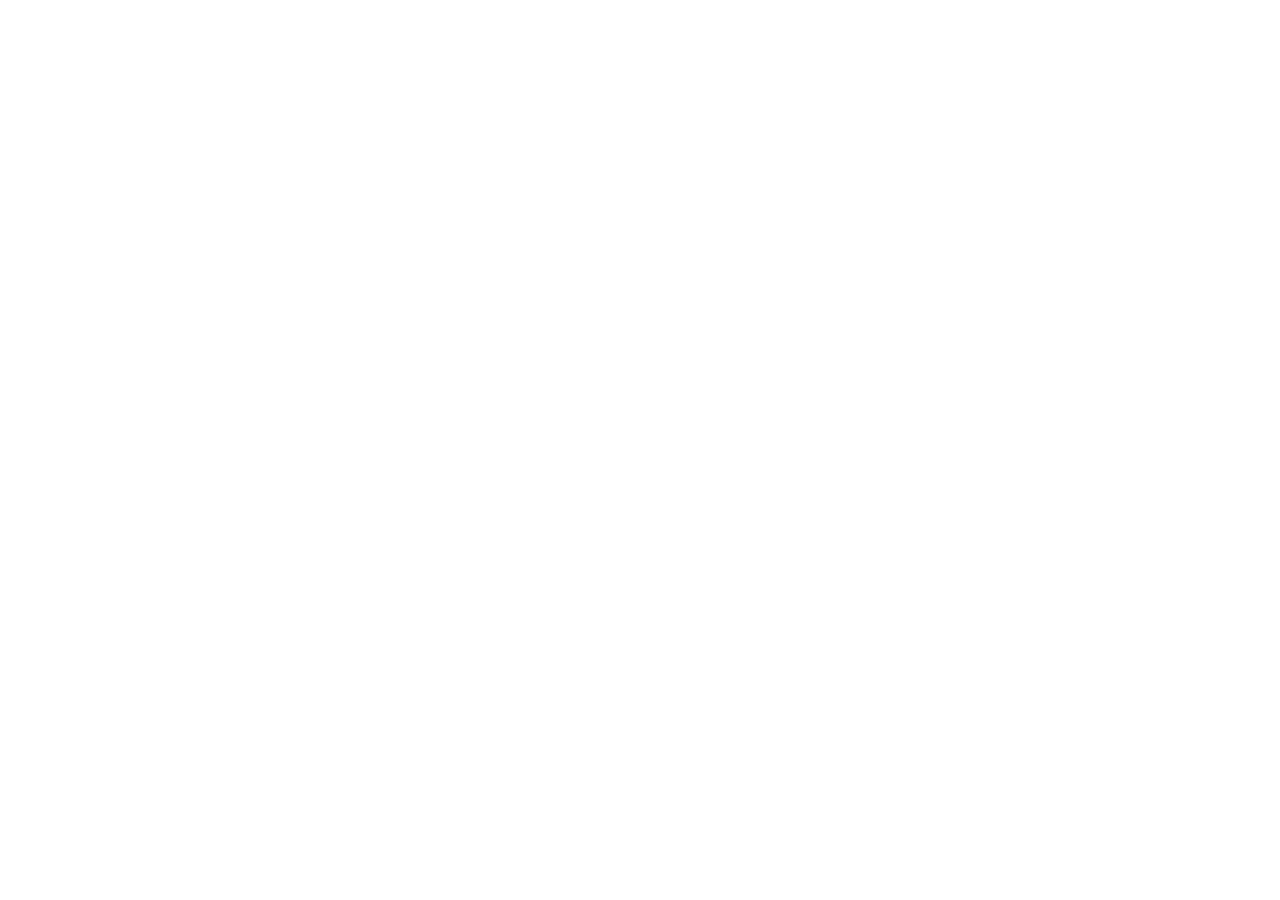
==== index.html @ 89c9cb2d "Maquetación HTML Proyecto" ====
<!DOCTYPE html>
<html lang="en">
<head>
    <meta charset="UTF-8">
    <meta name="viewport" content="width=device-width, initial-scale=1.0">
    <title>Página Inicio</title>
</head>
<body>
    
</body>
</html>
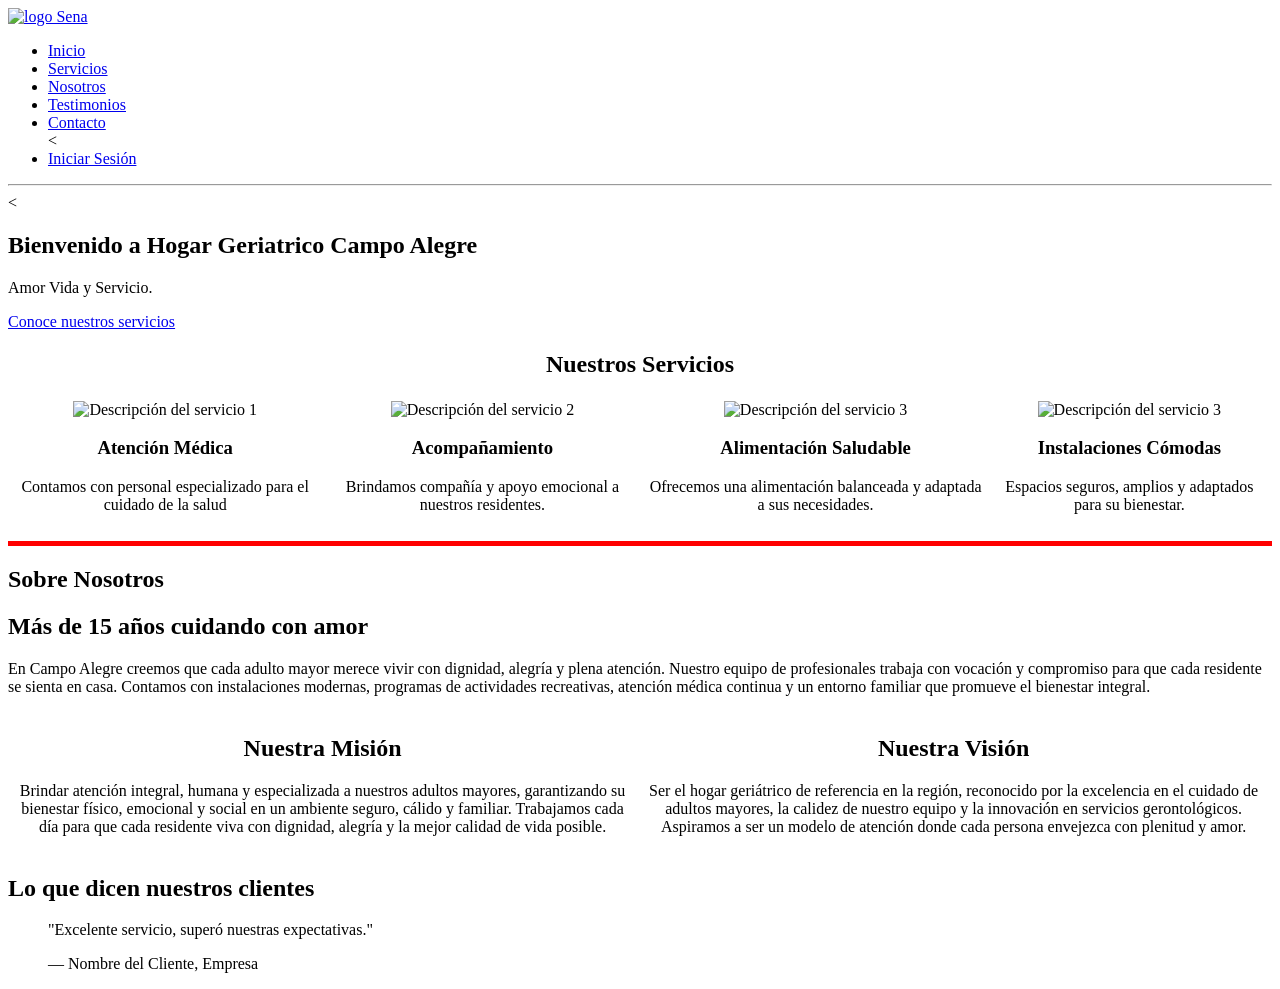
==== commit 18027552: "Modificacion de index.html" ====
--- a/index.html
+++ b/index.html
@@ -1,11 +1,138 @@
 <!DOCTYPE html>
-<html lang="en">
+<html lang="es">
+
 <head>
     <meta charset="UTF-8">
     <meta name="viewport" content="width=device-width, initial-scale=1.0">
-    <title>Página Inicio</title>
+    <meta name="description" content="Este es un ejemplo de una pagina wedbasica">
+    <title>Gerisoft</title>
 </head>
+
 <body>
-    
+    <header>
+        <nav>
+            <div>
+                <a href="#">
+                    <img src="assets\images/sena.svg" alt="logo Sena" width="50" </a>
+            </div>
+            </a>
+            <nav aria-label="Menú principal">
+                <ul>
+                    <li><a href="#inicio">Inicio</a></li>
+
+                    <li><a href="#servicios">Servicios</a></li>
+
+                    <li><a href="#nosotros">Nosotros</a></li>
+
+                    <li><a href="#testimonios">Testimonios</a></li>
+
+                    <li><a href="#contacto">Contacto</a></li>
+
+                    < <li><a href="login.html">Iniciar Sesión</a></li>
+
+                </ul>
+            </nav>
+
+    </header>
+
+    <hr>
+
+    <main>
+        <section id="inicio" aria-label="Presentación principal">
+            < <h1>Bienvenido a Hogar Geriatrico Campo Alegre</h1>
+                <p> Amor Vida y Servicio.</p>
+                <a href="#servicios">Conoce nuestros servicios</a>
+        </section>
+
+        <section id="servicios" aria-labelledby="titulo-servicios">
+            <center>
+                <h2 id="titulo-servicios">Nuestros Servicios</h2>
+            </center>
+
+            <table align="center">
+                <tr>
+
+                    <td align="center">
+                        <article>
+
+                            <img src="servicio1.jpg" alt="Descripción del servicio 1">
+                            <h3>Atención Médica</h3>
+                            <p>Contamos con personal especializado para el cuidado de la salud</p>
+                        </article>
+                    </td>
+
+                    <td align="center">
+                        <article>
+
+                            <img src="servicio2.jpg" alt="Descripción del servicio 2">
+                            <h3>Acompañamiento</h3>
+                            <p>Brindamos compañía y apoyo emocional a nuestros residentes.</p>
+
+                        </article>
+                    </td>
+
+                    <td align="center">
+
+                        <article>
+
+                            <img src="servicio3.jpg" alt="Descripción del servicio 3">
+                            <h3>Alimentación Saludable</h3>
+                            <p>Ofrecemos una alimentación balanceada y adaptada a sus necesidades.</p>
+                        </article>
+                    </td>
+                    <td align="center">
+
+                        <article>
+
+                            <img src="servicio3.jpg" alt="Descripción del servicio 3">
+                            <h3>Instalaciones Cómodas</h3>
+                            <p>Espacios seguros, amplios y adaptados para su bienestar.</p>
+                        </article>
+                    </td>
+                </tr>
+            </table>
+
+        </section>
+            <hr color="red" size="5">
+        <section id="nosotros" aria-labelledby="titulo-nosotros">
+            <h2 id="titulo-nosotros">Sobre Nosotros</h2>
+            <h2 id="titulo-Más de 15 años cuidando con amor"> Más de 15 años cuidando con amor</h2>
+            <p>En Campo Alegre creemos que cada adulto mayor merece vivir con dignidad, alegría y plena atención. Nuestro equipo de profesionales trabaja con vocación y compromiso para que cada residente se sienta en casa.
+
+Contamos con instalaciones modernas, programas de actividades recreativas, atención médica continua y un entorno familiar que promueve el bienestar integral.</p>
+            <table align="center">
+                 <tr>
+                    <td align="center">
+
+
+                <h2 id="titulo-Nuestra Misión">Nuestra Misión</h2>
+                <p>Brindar atención integral, humana y especializada a nuestros adultos mayores, garantizando su bienestar físico, emocional y social en un ambiente seguro, cálido y familiar. Trabajamos cada día para que cada residente viva con dignidad, alegría y la mejor calidad de vida posible.</p>
+                     </td>
+                   
+                     <td align="center">
+                <h2 id="titulo-Nuestra Visión">Nuestra Visión</h2>
+                <p>Ser el hogar geriátrico de referencia en la región, reconocido por la excelencia en el cuidado de adultos mayores, la calidez de nuestro equipo y la innovación en servicios gerontológicos. Aspiramos a ser un modelo de atención donde cada persona envejezca con plenitud y amor.</p>
+                   </td>
+                   
+                    </td>
+                </tr>
+            </table>
+        </section>
+        <section id="testimonios" aria-labelledby="titulo-testimonios">
+            <h2 id="titulo-testimonios">Lo que dicen nuestros clientes</h2>
+            <!-- blockquote: cita textual de un tercero (el cliente) -->
+            <blockquote cite="https://ejemplo.com">
+                <p>"Excelente servicio, superó nuestras expectativas."</p>
+                <footer>— Nombre del Cliente, Empresa</footer>
+            </blockquote>
+        </section>
+
+
+
+
+
+    </main>
+
 </body>
+
 </html>
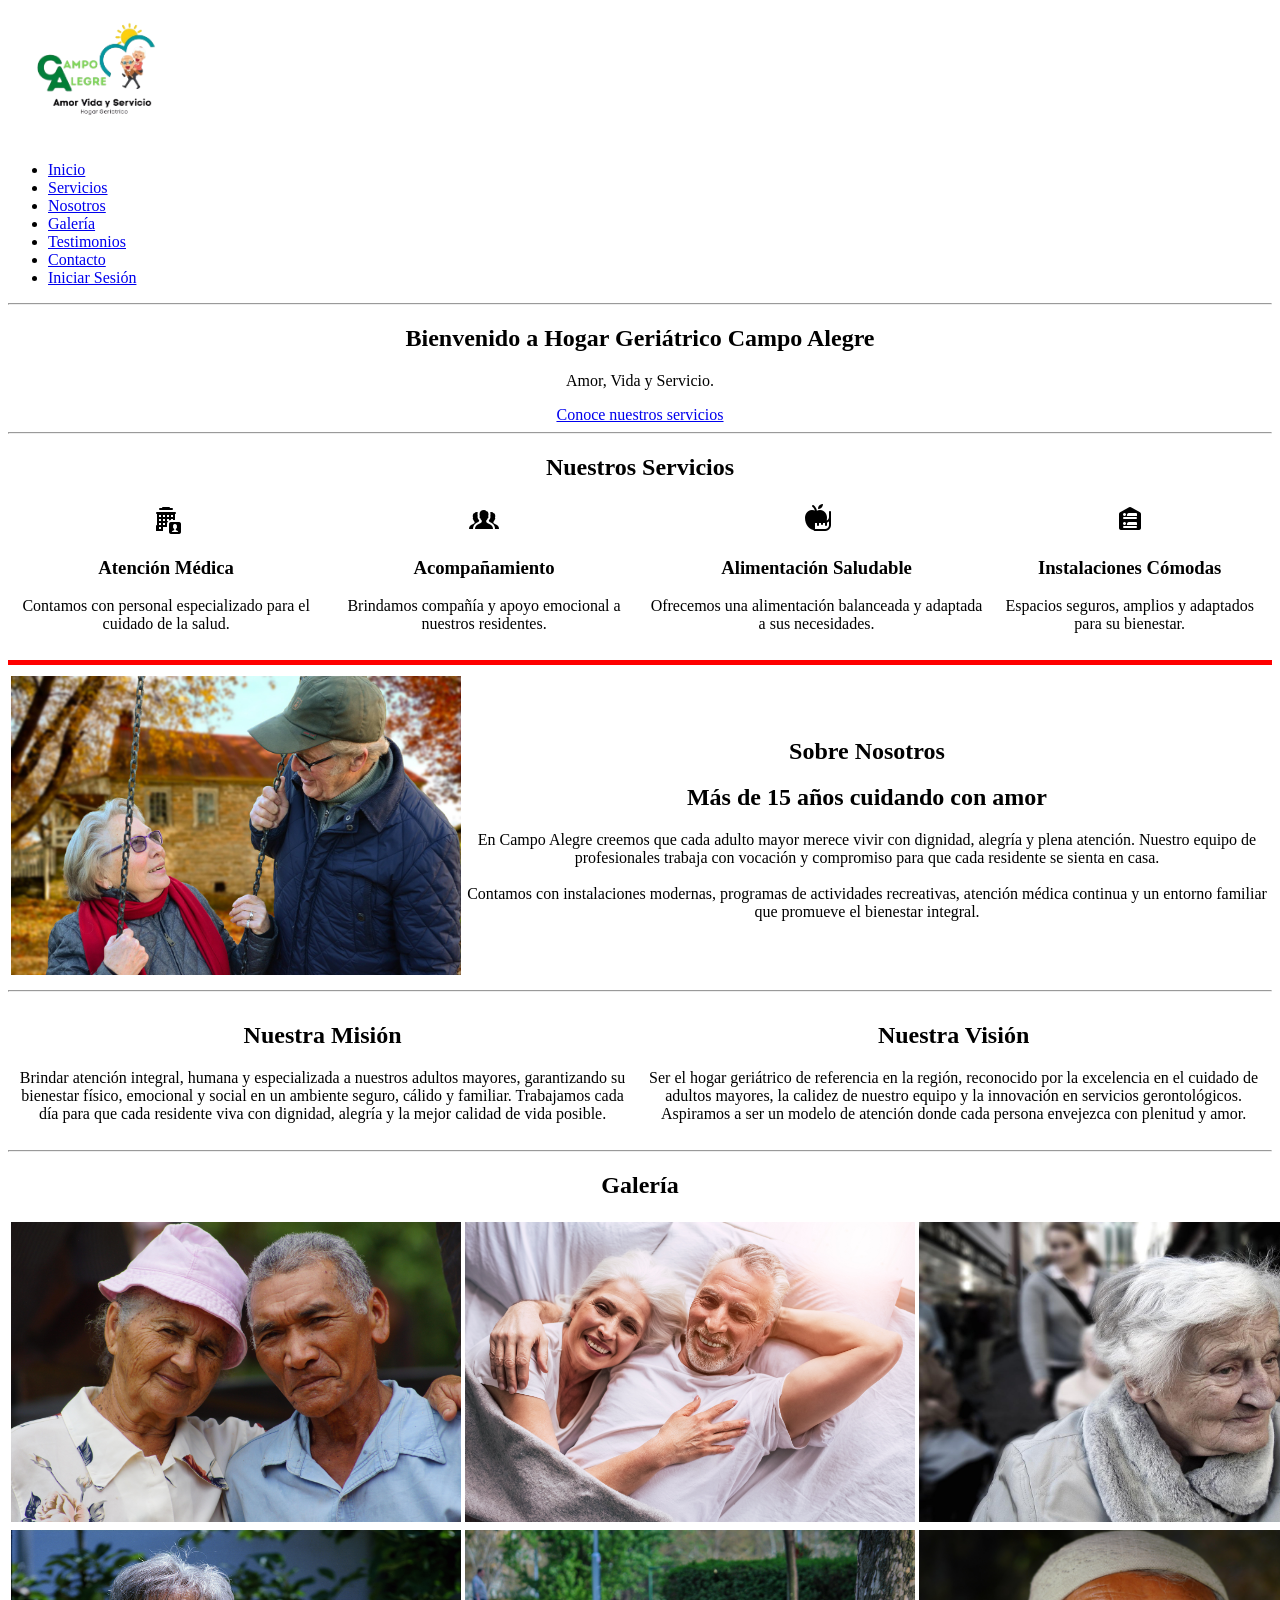
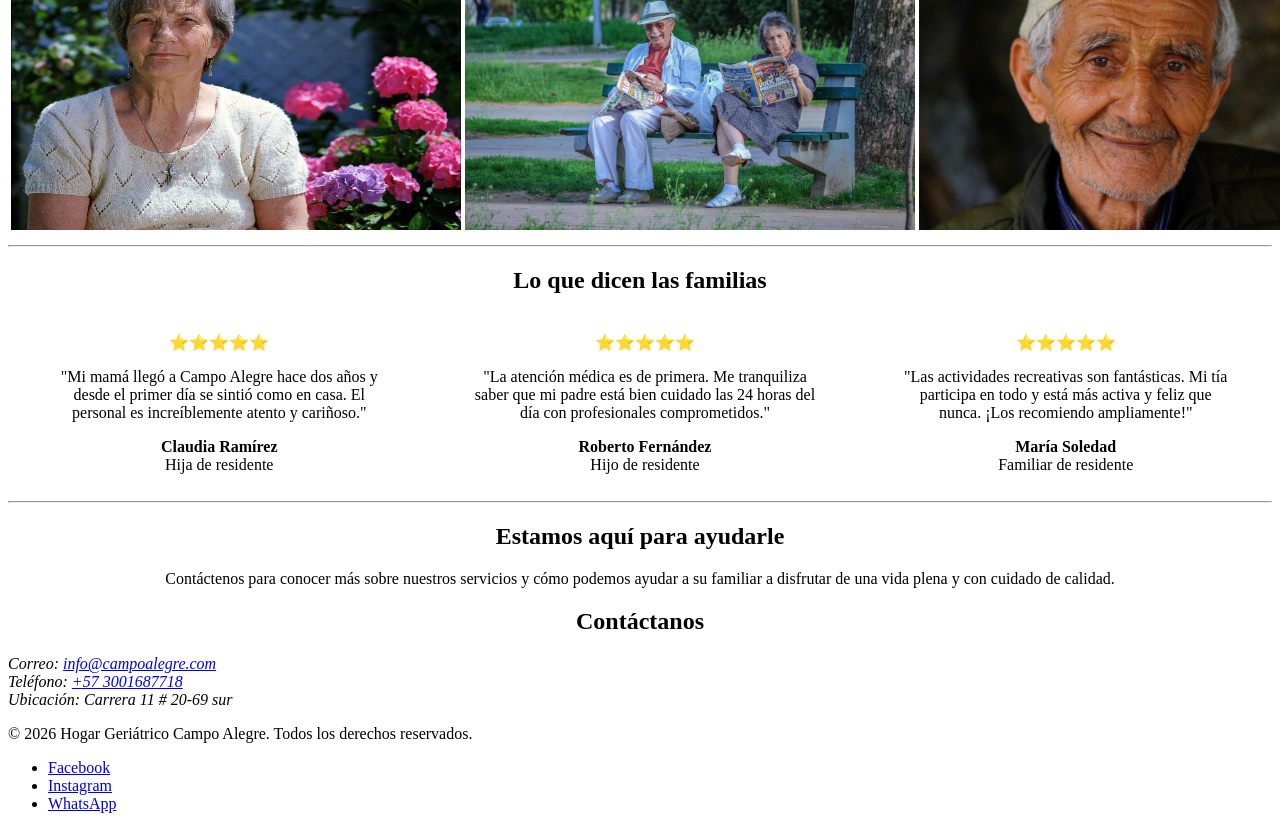
==== commit 15ecf6b1: "Actualizacion pagina index y recursos" ====
--- a/index.html
+++ b/index.html
@@ -1,138 +1,581 @@
 <!DOCTYPE html>
+
 <html lang="es">
 
 <head>
+
     <meta charset="UTF-8">
+
     <meta name="viewport" content="width=device-width, initial-scale=1.0">
-    <meta name="description" content="Este es un ejemplo de una pagina wedbasica">
+
+    <meta name="description" content="Este es un ejemplo de una pagina web basica">
+
     <title>Gerisoft</title>
+
 </head>
 
 <body>
+
+    <!-- ============ ENCABEZADO Y NAVEGACIÓN ============ -->
+
     <header>
-        <nav>
-            <div>
-                <a href="#">
-                    <img src="assets\images/sena.svg" alt="logo Sena" width="50" </a>
-            </div>
+
+        <div>
+
+            <a href="#">
+
+                <img src="assets/images/logo Hogar geriatrico.png"
+                     alt="Logo Hogar Geriátrico"
+                     width="180">
+
             </a>
-            <nav aria-label="Menú principal">
-                <ul>
-                    <li><a href="#inicio">Inicio</a></li>
-
-                    <li><a href="#servicios">Servicios</a></li>
-
-                    <li><a href="#nosotros">Nosotros</a></li>
-
-                    <li><a href="#testimonios">Testimonios</a></li>
-
-                    <li><a href="#contacto">Contacto</a></li>
-
-                    < <li><a href="login.html">Iniciar Sesión</a></li>
-
-                </ul>
-            </nav>
+
+        </div>
+
+        <nav aria-label="Menú principal">
+
+            <ul>
+
+                <li>
+                    <a href="#inicio">Inicio</a>
+                </li>
+
+                <li>
+                    <a href="#servicios">Servicios</a>
+                </li>
+
+                <li>
+                    <a href="#nosotros">Nosotros</a>
+                </li>
+
+                <li>
+                    <a href="#galeria">Galería</a>
+                </li>
+
+                <li>
+                    <a href="#testimonios">Testimonios</a>
+                </li>
+
+                <li>
+                    <a href="#contacto">Contacto</a>
+                </li>
+
+                <li>
+                    <a href="login.html">Iniciar Sesión</a>
+                </li>
+
+            </ul>
+
+        </nav>
 
     </header>
 
+
     <hr>
 
+
+    <!-- ============ CONTENIDO PRINCIPAL ============ -->
+
     <main>
+
+
+        <!-- ============ INICIO ============ -->
+
         <section id="inicio" aria-label="Presentación principal">
-            < <h1>Bienvenido a Hogar Geriatrico Campo Alegre</h1>
-                <p> Amor Vida y Servicio.</p>
-                <a href="#servicios">Conoce nuestros servicios</a>
+
+            <center>
+
+                <h1>Bienvenido a Hogar Geriátrico Campo Alegre</h1>
+
+                <p>Amor, Vida y Servicio.</p>
+
+                <a href="#servicios">
+                    Conoce nuestros servicios
+                </a>
+
+            </center>
+
         </section>
 
+
+        <hr>
+
+
+        <!-- ============ SERVICIOS ============ -->
+
         <section id="servicios" aria-labelledby="titulo-servicios">
+
             <center>
-                <h2 id="titulo-servicios">Nuestros Servicios</h2>
+
+                <h2 id="titulo-servicios">
+                    Nuestros Servicios
+                </h2>
+
             </center>
 
+
             <table align="center">
+
                 <tr>
 
                     <td align="center">
+
                         <article>
 
-                            <img src="servicio1.jpg" alt="Descripción del servicio 1">
+                            <img src="assets/images/icono atencion medica.png"
+                                 alt="Atención médica">
+
                             <h3>Atención Médica</h3>
-                            <p>Contamos con personal especializado para el cuidado de la salud</p>
+
+                            <p>
+                                Contamos con personal especializado
+                                para el cuidado de la salud.
+                            </p>
+
                         </article>
-                    </td>
-
-                    <td align="center">
+
+                    </td>
+
+
+                    <td align="center">
+
                         <article>
 
-                            <img src="servicio2.jpg" alt="Descripción del servicio 2">
+                            <img src="assets/images/icono_acompañamiento.png"
+                                 alt="Acompañamiento">
+
                             <h3>Acompañamiento</h3>
-                            <p>Brindamos compañía y apoyo emocional a nuestros residentes.</p>
+
+                            <p>
+                                Brindamos compañía y apoyo emocional
+                                a nuestros residentes.
+                            </p>
 
                         </article>
-                    </td>
+
+                    </td>
+
 
                     <td align="center">
 
                         <article>
 
-                            <img src="servicio3.jpg" alt="Descripción del servicio 3">
+                            <img src="assets/images/icono_alimentacion.png"
+                                 alt="Alimentación saludable">
+
                             <h3>Alimentación Saludable</h3>
-                            <p>Ofrecemos una alimentación balanceada y adaptada a sus necesidades.</p>
+
+                            <p>
+                                Ofrecemos una alimentación balanceada
+                                y adaptada a sus necesidades.
+                            </p>
+
                         </article>
-                    </td>
+
+                    </td>
+
+
                     <td align="center">
 
                         <article>
 
-                            <img src="servicio3.jpg" alt="Descripción del servicio 3">
+                            <img src="assets/images/icono instalaciones.png"
+                                 alt="Instalaciones cómodas">
+
                             <h3>Instalaciones Cómodas</h3>
-                            <p>Espacios seguros, amplios y adaptados para su bienestar.</p>
+
+                            <p>
+                                Espacios seguros, amplios y adaptados
+                                para su bienestar.
+                            </p>
+
                         </article>
-                    </td>
+
+                    </td>
+
                 </tr>
+
             </table>
 
         </section>
-            <hr color="red" size="5">
+
+
+        <hr color="red" size="5">
+
+
+        <!-- ============ SOBRE NOSOTROS ============ -->
+
         <section id="nosotros" aria-labelledby="titulo-nosotros">
-            <h2 id="titulo-nosotros">Sobre Nosotros</h2>
-            <h2 id="titulo-Más de 15 años cuidando con amor"> Más de 15 años cuidando con amor</h2>
-            <p>En Campo Alegre creemos que cada adulto mayor merece vivir con dignidad, alegría y plena atención. Nuestro equipo de profesionales trabaja con vocación y compromiso para que cada residente se sienta en casa.
-
-Contamos con instalaciones modernas, programas de actividades recreativas, atención médica continua y un entorno familiar que promueve el bienestar integral.</p>
+
             <table align="center">
-                 <tr>
-                    <td align="center">
-
-
-                <h2 id="titulo-Nuestra Misión">Nuestra Misión</h2>
-                <p>Brindar atención integral, humana y especializada a nuestros adultos mayores, garantizando su bienestar físico, emocional y social en un ambiente seguro, cálido y familiar. Trabajamos cada día para que cada residente viva con dignidad, alegría y la mejor calidad de vida posible.</p>
-                     </td>
-                   
-                     <td align="center">
-                <h2 id="titulo-Nuestra Visión">Nuestra Visión</h2>
-                <p>Ser el hogar geriátrico de referencia en la región, reconocido por la excelencia en el cuidado de adultos mayores, la calidez de nuestro equipo y la innovación en servicios gerontológicos. Aspiramos a ser un modelo de atención donde cada persona envejezca con plenitud y amor.</p>
-                   </td>
-                   
-                    </td>
+
+                <tr>
+
+                    <td align="center">
+
+                        <img src="assets/images/quienes somos.jpg"
+                             alt="Personas adultas mayores"
+                             width="450">
+
+                    </td>
+
+
+                    <td align="center">
+
+                        <h2 id="titulo-nosotros">
+                            Sobre Nosotros
+                        </h2>
+
+                        <h2 id="titulo-experiencia">
+                            Más de 15 años cuidando con amor
+                        </h2>
+
+                        <p>
+                            En Campo Alegre creemos que cada adulto mayor
+                            merece vivir con dignidad, alegría y plena atención.
+                            Nuestro equipo de profesionales trabaja con vocación
+                            y compromiso para que cada residente se sienta en casa.
+
+                            <br><br>
+
+                            Contamos con instalaciones modernas, programas de
+                            actividades recreativas, atención médica continua
+                            y un entorno familiar que promueve el bienestar integral.
+                        </p>
+
+                    </td>
+
                 </tr>
+
             </table>
+
+
+            <hr>
+
+
+            <!-- ============ MISIÓN Y VISIÓN ============ -->
+
+            <table align="center">
+
+                <tr>
+
+                    <td align="center">
+
+                        <h2 id="titulo-mision">
+                            Nuestra Misión
+                        </h2>
+
+                        <p>
+                            Brindar atención integral, humana y especializada
+                            a nuestros adultos mayores, garantizando su bienestar
+                            físico, emocional y social en un ambiente seguro,
+                            cálido y familiar.
+
+                            Trabajamos cada día para que cada residente viva
+                            con dignidad, alegría y la mejor calidad de vida posible.
+                        </p>
+
+                    </td>
+
+
+                    <td align="center">
+
+                        <h2 id="titulo-vision">
+                            Nuestra Visión
+                        </h2>
+
+                        <p>
+                            Ser el hogar geriátrico de referencia en la región,
+                            reconocido por la excelencia en el cuidado de adultos
+                            mayores, la calidez de nuestro equipo y la innovación
+                            en servicios gerontológicos.
+
+                            Aspiramos a ser un modelo de atención donde cada
+                            persona envejezca con plenitud y amor.
+                        </p>
+
+                    </td>
+
+                </tr>
+
+            </table>
+
         </section>
+
+
+        <hr>
+
+
+        <!-- ============ GALERÍA ============ -->
+
+        <section id="galeria" aria-labelledby="titulo-galeria">
+
+            <center>
+
+                <h2 id="titulo-galeria">
+                    Galería
+                </h2>
+
+            </center>
+
+
+            <table align="center">
+
+                <tr>
+
+                    <td>
+
+                        <img src="assets/images/galeria 1.jpg"
+                             alt="Adultos mayores"
+                             width="450"
+                             height="300">
+
+                    </td>
+
+
+                    <td>
+
+                        <img src="assets/images/galeria 2.jpg"
+                             alt="Adultos mayores"
+                             width="450"
+                             height="300">
+
+                    </td>
+
+
+                    <td>
+
+                        <img src="assets/images/galeria 3.jpg"
+                             alt="Adultos mayores"
+                             width="450"
+                             height="300">
+
+                    </td>
+
+                </tr>
+
+
+                <tr>
+
+                    <td>
+
+                        <img src="assets/images/galeria 4.jpg"
+                             alt="Adulto mayor"
+                             width="450"
+                             height="300">
+
+                    </td>
+
+
+                    <td>
+
+                        <img src="assets/images/galeria 5.jpg"
+                             alt="Adultos mayores"
+                             width="450"
+                             height="300">
+
+                    </td>
+
+
+                    <td>
+
+                        <img src="assets/images/galeria 6.jpg"
+                             alt="Adulto mayor"
+                             width="450"
+                             height="300">
+
+                    </td>
+
+                </tr>
+
+            </table>
+
+        </section>
+
+
+        <hr>
+
+
+        <!-- ============ TESTIMONIOS ============ -->
+
         <section id="testimonios" aria-labelledby="titulo-testimonios">
-            <h2 id="titulo-testimonios">Lo que dicen nuestros clientes</h2>
-            <!-- blockquote: cita textual de un tercero (el cliente) -->
-            <blockquote cite="https://ejemplo.com">
-                <p>"Excelente servicio, superó nuestras expectativas."</p>
-                <footer>— Nombre del Cliente, Empresa</footer>
-            </blockquote>
+
+            <center>
+
+                <h2 id="titulo-testimonios">
+                    Lo que dicen las familias
+                </h2>
+
+            </center>
+
+
+            <table align="center">
+
+                <tr>
+
+                    <td align="center">
+
+                        <blockquote>
+
+                            <p>⭐⭐⭐⭐⭐</p>
+
+                            <p>
+                                "Mi mamá llegó a Campo Alegre hace dos años
+                                y desde el primer día se sintió como en casa.
+                                El personal es increíblemente atento y cariñoso."
+                            </p>
+
+                            <footer>
+
+                                <strong>Claudia Ramírez</strong>
+
+                                <br>
+
+                                Hija de residente
+
+                            </footer>
+
+                        </blockquote>
+
+                    </td>
+
+
+                    <td align="center">
+
+                        <blockquote>
+
+                            <p>⭐⭐⭐⭐⭐</p>
+
+                            <p>
+                                "La atención médica es de primera. Me tranquiliza
+                                saber que mi padre está bien cuidado las 24 horas
+                                del día con profesionales comprometidos."
+                            </p>
+
+                            <footer>
+
+                                <strong>Roberto Fernández</strong>
+
+                                <br>
+
+                                Hijo de residente
+
+                            </footer>
+
+                        </blockquote>
+
+                    </td>
+
+
+                    <td align="center">
+
+                        <blockquote>
+
+                            <p>⭐⭐⭐⭐⭐</p>
+
+                            <p>
+                                "Las actividades recreativas son fantásticas.
+                                Mi tía participa en todo y está más activa y feliz
+                                que nunca. ¡Los recomiendo ampliamente!"
+                            </p>
+
+                            <footer>
+
+                                <strong>María Soledad</strong>
+
+                                <br>
+
+                                Familiar de residente
+
+                            </footer>
+
+                        </blockquote>
+
+                    </td>
+
+                </tr>
+
+            </table>
+
         </section>
 
 
-
+        <hr>
+
+
+        <!-- ============ CONTACTO ============ -->
+
+        <section id="contacto" aria-labelledby="titulo-contacto">
+
+            <center>
+                <h2>Estamos aquí para ayudarle</h2>
+                <p>Contáctenos para conocer más sobre nuestros servicios y cómo podemos ayudar a su familiar a disfrutar de una vida plena y con cuidado de calidad.</p>
+                <h2 id="titulo-contacto">
+                    Contáctanos
+                </h2>
+
+            </center>
+
+
+            <address>
+
+                Correo:
+                <a href="mailto:info@campoalegre.com">
+                    info@campoalegre.com
+                </a>
+
+                <br>
+
+                Teléfono:
+                <a href="tel:+573001687718">
+                    +57 3001687718
+                </a>
+
+                <br>
+
+                Ubicación:
+                Carrera 11 # 20-69 sur
+
+            </address>
+
+        </section>
 
 
     </main>
 
+
+    <!-- ============ PIE DE PÁGINA ============ -->
+
+    <footer>
+
+        <p>
+            &copy; 2026 Hogar Geriátrico Campo Alegre.
+            Todos los derechos reservados.
+        </p>
+
+        <nav aria-label="Redes sociales">
+
+            <ul>
+
+                <li>
+                    <a href="#">Facebook</a>
+                </li>
+
+                <li>
+                    <a href="#">Instagram</a>
+                </li>
+
+                <li>
+                    <a href="#">WhatsApp</a>
+                </li>
+
+            </ul>
+
+        </nav>
+
+    </footer>
+
+
 </body>
 
 </html>
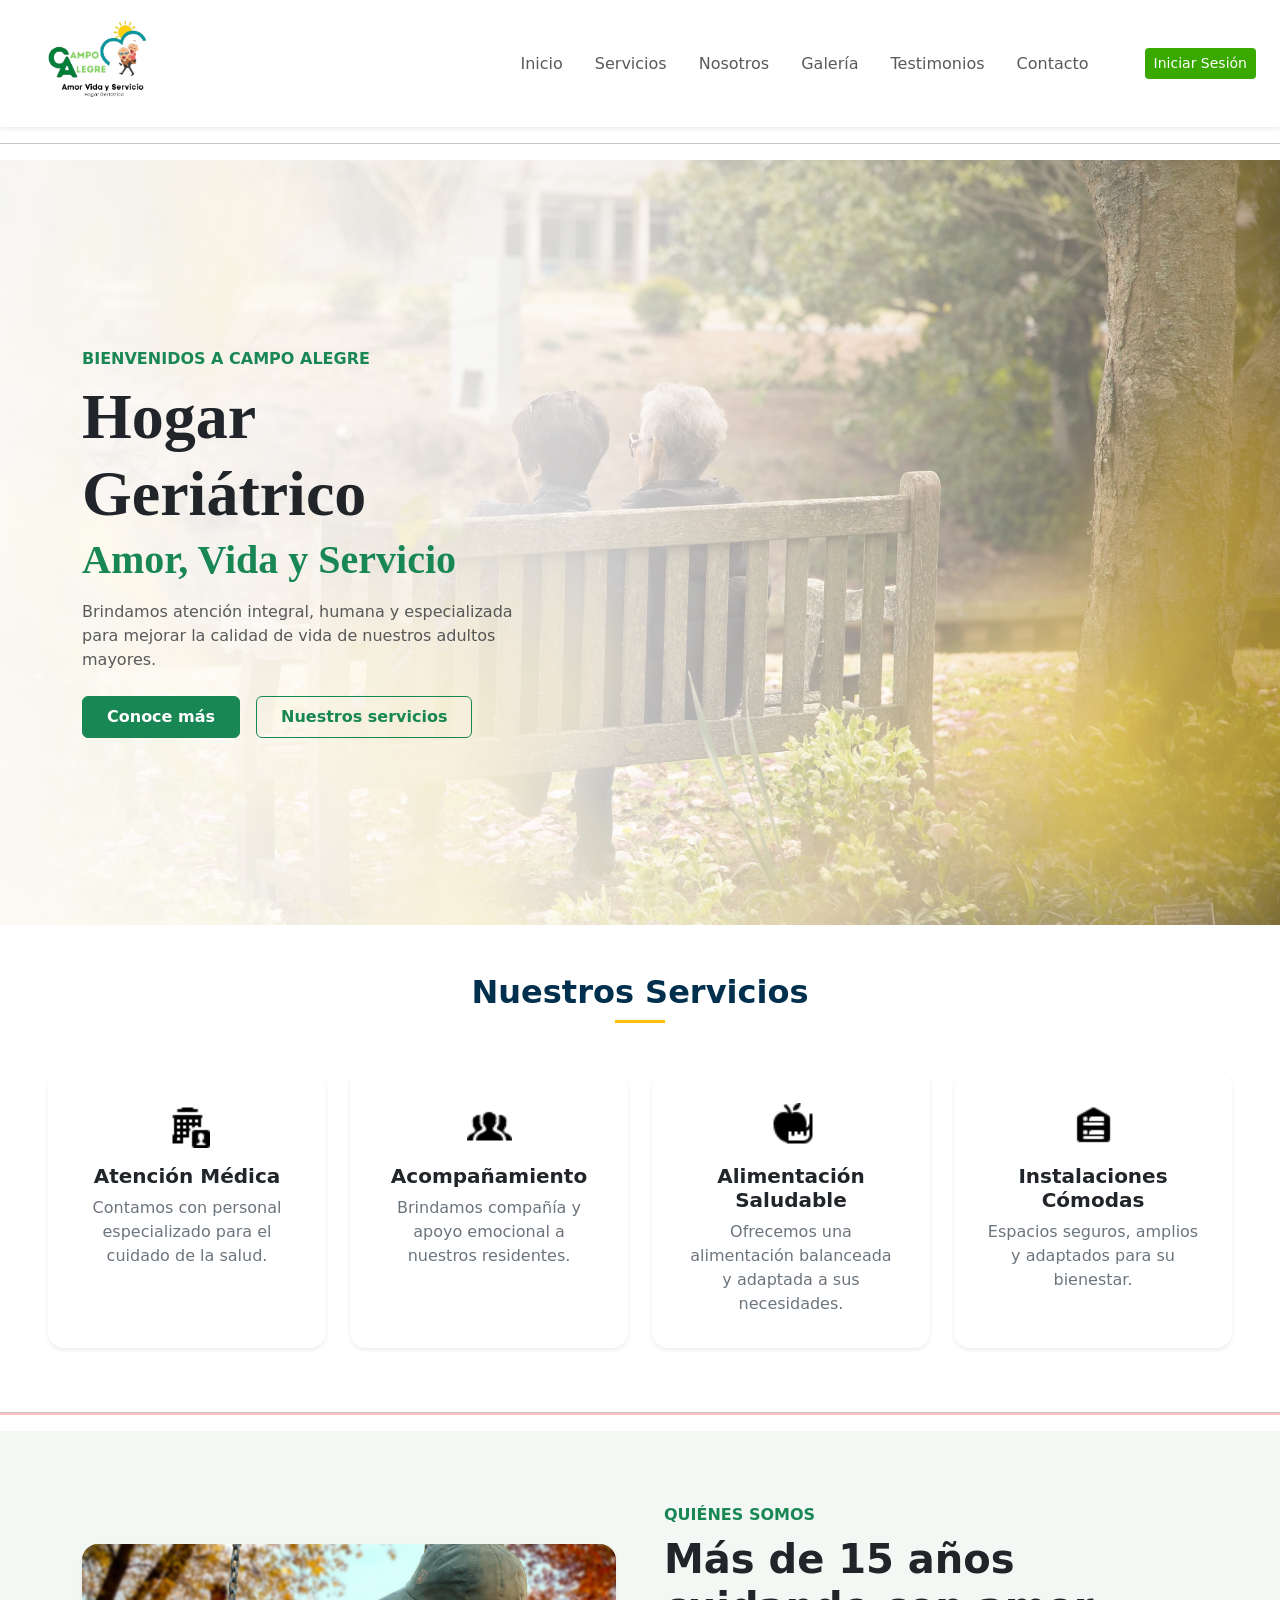
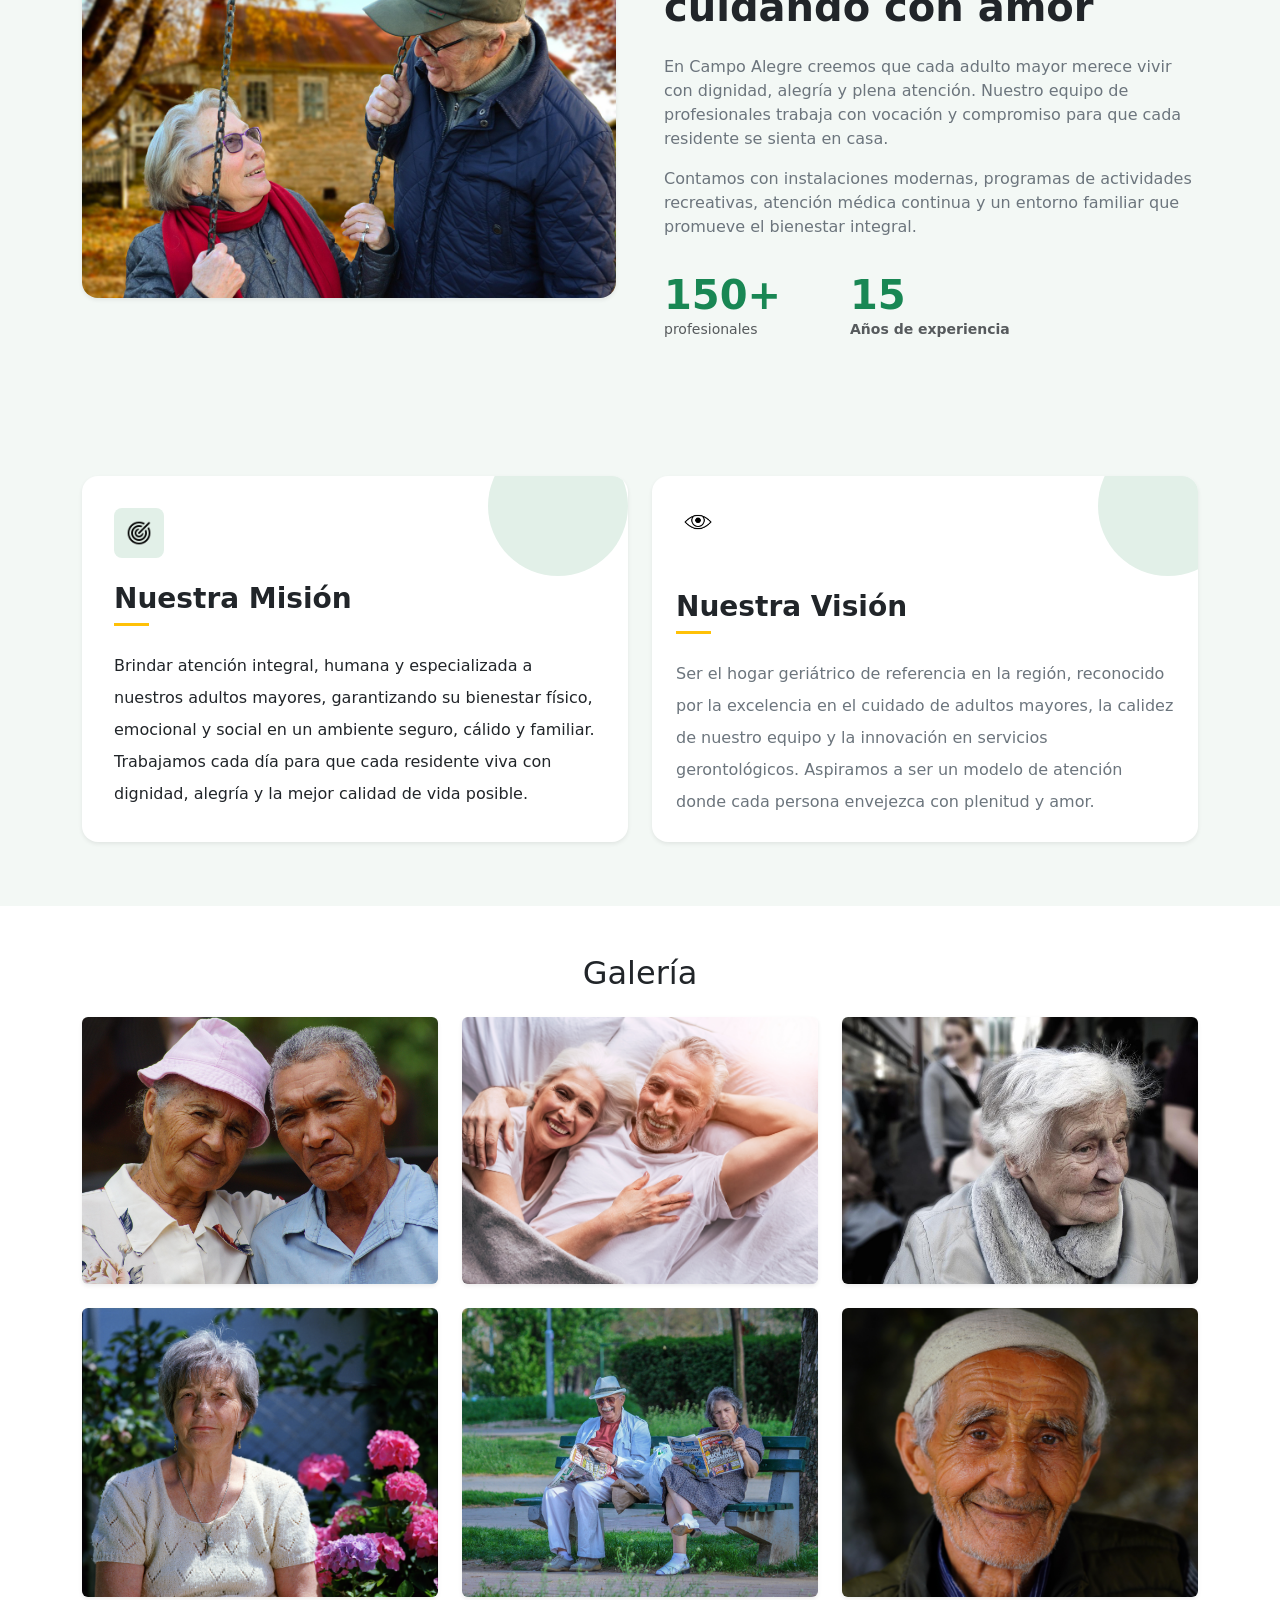
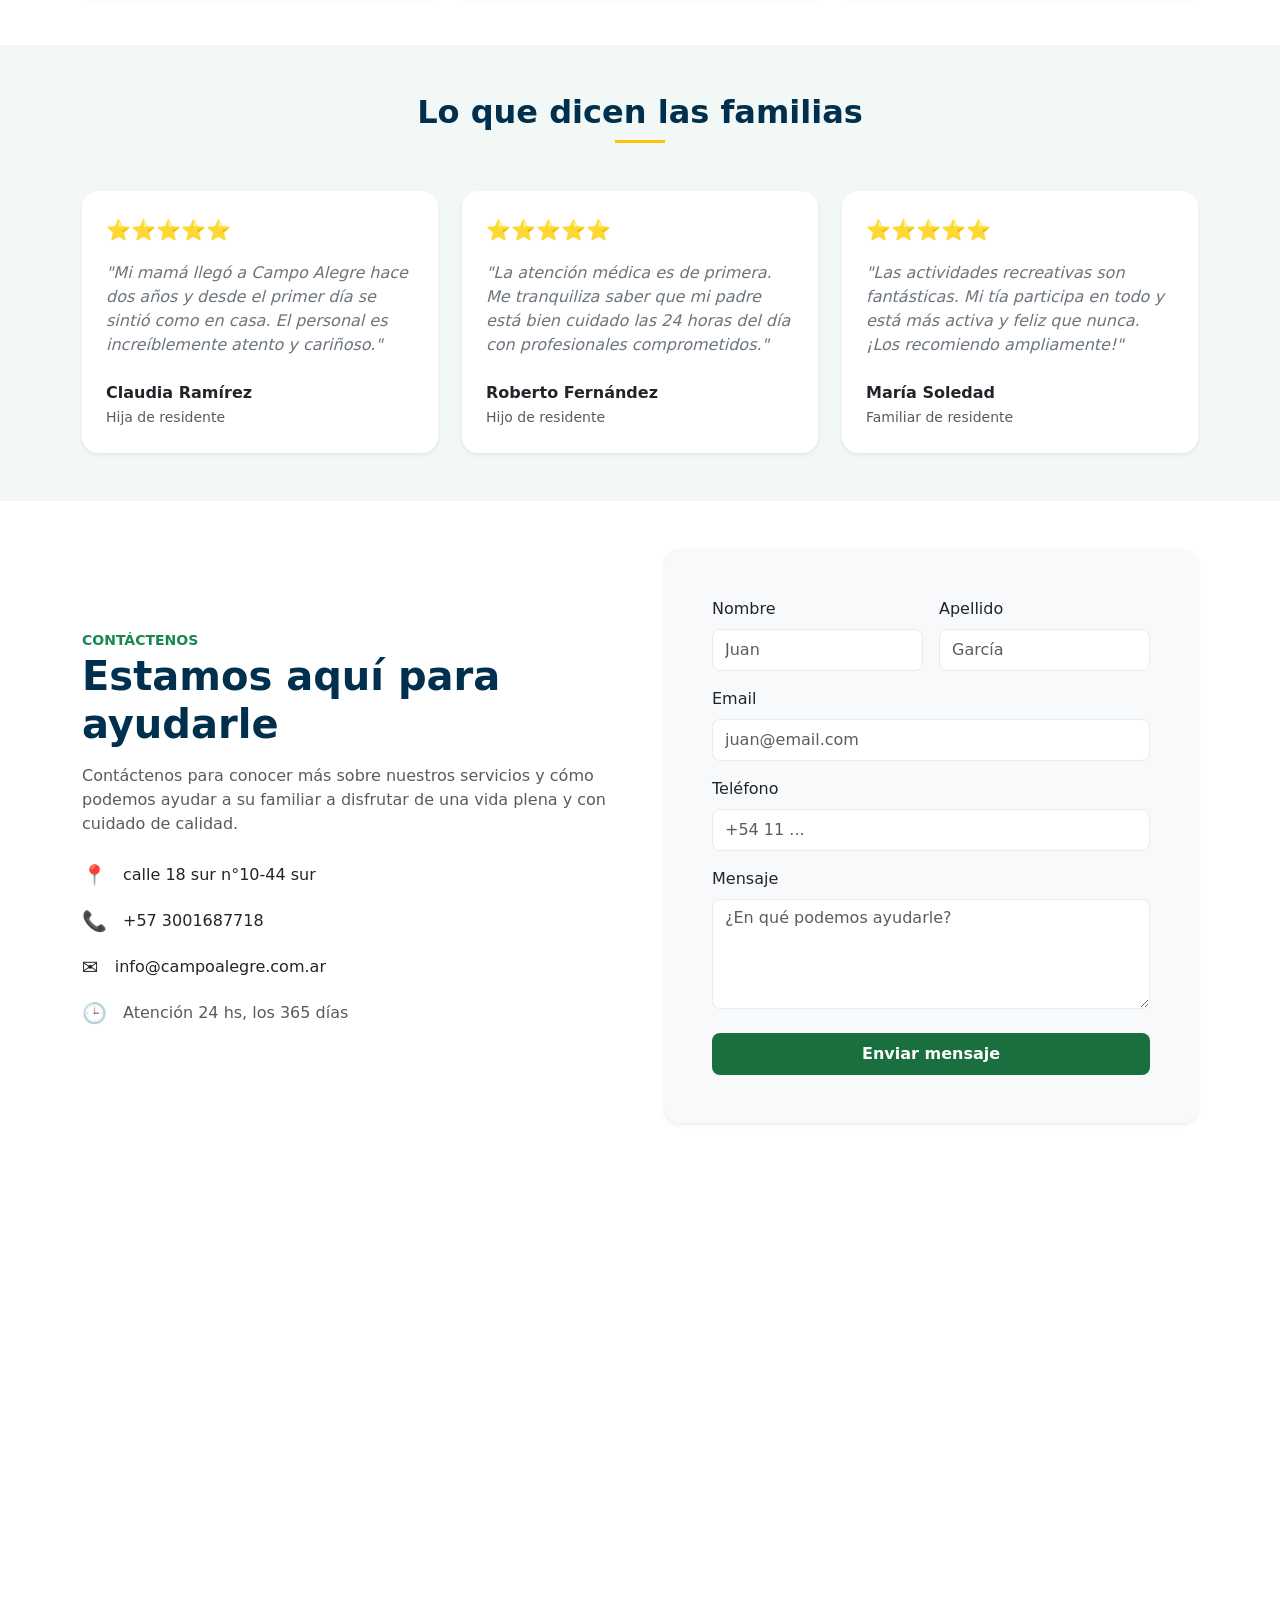
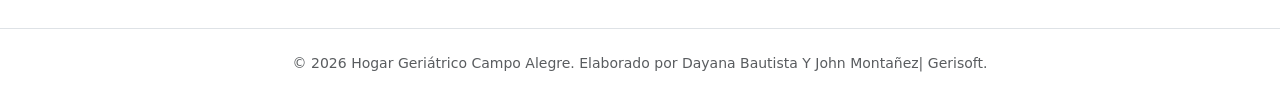
==== commit 77d031e2: "Agregar estilos con bootstrap" ====
--- a/index.html
+++ b/index.html
@@ -11,571 +11,503 @@
     <meta name="description" content="Este es un ejemplo de una pagina web basica">
 
     <title>Gerisoft</title>
-
+    <link href="https://cdn.jsdelivr.net/npm/bootstrap@5.3.3/dist/css/bootstrap.min.css"
+rel="stylesheet"> 
+<link href="https://cdn.jsdelivr.net/npm/bootstrap-icons@1.11.3/font/bootstrap-icons.css"
+rel="stylesheet">
 </head>
 
 <body>
 
-    <!-- ============ ENCABEZADO Y NAVEGACIÓN ============ -->
-
-    <header>
+    <!--encabezado-->
+
+    <header class="d-flex justify-content-between align-items-center px-4 py-2 shadow-sm bg-white w-100 sticky-top">
 
         <div>
-
             <a href="#">
-
-                <img src="assets/images/logo Hogar geriatrico.png"
-                     alt="Logo Hogar Geriátrico"
-                     width="180">
-
+                <img src="assets/images/logo Hogar geriatrico.png" alt="Logo de la empresa" width="150" class="img-
+fluid">
             </a>
-
         </div>
 
-        <nav aria-label="Menú principal">
-
-            <ul>
-
-                <li>
-                    <a href="#inicio">Inicio</a>
-                </li>
-
-                <li>
-                    <a href="#servicios">Servicios</a>
-                </li>
-
-                <li>
-                    <a href="#nosotros">Nosotros</a>
-                </li>
-
-                <li>
-                    <a href="#galeria">Galería</a>
-                </li>
-
-                <li>
-                    <a href="#testimonios">Testimonios</a>
-                </li>
-
-                <li>
-                    <a href="#contacto">Contacto</a>
-                </li>
-
-                <li>
-                    <a href="login.html">Iniciar Sesión</a>
-                </li>
-
+        <nav class="navbar navbar-expand-lg p-0 bg-white" aria-label="Menú principal">
+
+        <button class="navbar-toggler" type="button"
+                     data-bs-toggle="collapse" data-bs-target="#menuPrincipal">
+        <span class="navbar-toggler-icon"></span>
+    </button>
+    <div class="collapse navbar-collapse" id="menuPrincipal">
+        <ul class="navbar-nav ms-auto align-items-center gap-lg-3">
+                <li class="nav-item"><a class="nav-link" href="#inicio">Inicio</a></li>
+                <li class="nav-item"><a class="nav-link" href="#servicios">Servicios</a></li>
+                <li class="nav-item"><a class="nav-link" href="#nosotros">Nosotros</a></li>
+                <li class="nav-item"><a class="nav-link" href="#galeria">Galería</a></li>
+                <li class="nav-item"><a class="nav-link" href="#testimonios">Testimonios</a></li>
+                <li class="nav-item"><a class="nav-link" href="#contacto">Contacto</a></li>
+                <li class="nav-item"><a class="nav-link" href="login.html"></a></li>
+                    <a class="btn btn-sm text-white" style="background-color: #39A900;"
+                    href="login.html">
+                    Iniciar Sesión 
+                </a>
             </ul>
-
+        </div>
         </nav>
-
     </header>
 
-
     <hr>
 
-
-    <!-- ============ CONTENIDO PRINCIPAL ============ -->
+    <!--CONTENIDO PRINCIPAL-->
 
     <main>
 
 
-        <!-- ============ INICIO ============ -->
-
-        <section id="inicio" aria-label="Presentación principal">
-
-            <center>
-
-                <h1>Bienvenido a Hogar Geriátrico Campo Alegre</h1>
-
-                <p>Amor, Vida y Servicio.</p>
-
-                <a href="#servicios">
-                    Conoce nuestros servicios
-                </a>
-
-            </center>
-
-        </section>
-
-
-        <hr>
-
+        <!--INICIO-->
+
+
+       <section id="inicio" class="position-relative d-flex align-items-center py-5 overflow-hidden" style="min-height: 85vh;">
+    
+    <!-- Imagen de fondo -->
+    <img src="assets/images/imagen index .jpg" class="position-absolute top-0 start-0 w-100 h-100 object-fit-cover" style="z-index: 1;" alt="Presentación principal">
+
+    <!--Degradado blanco-->
+    <div class="position-absolute top-0 start-0 w-100 h-100" style="z-index: 2; background: linear-gradient(90deg, rgba(255,255,255,0.95) 0%, rgba(255,255,255,0.8) 45%, rgba(255,255,255,0.2) 100%);"></div>
+
+    <!--lo que va encima de la imagen -->
+    <div class="container position-relative py-5" style="z-index: 3;">
+        <div class="row">
+            <div class="col-lg-5 col-md-7 text-start">
+
+                <p class="text-success text-uppercase fw-bold mb-2 fs-7 tracking-wide">
+                    BIENVENIDOS A CAMPO ALEGRE
+                </p>
+
+                <h1 class="display-3 fw-bold text-dark mb-1" style="font-family: serif;">
+                    Hogar Geriátrico
+                </h1>
+
+                <h2 class="display-6 text-success fw-bold mb-3" style="font-family: serif;">
+                    Amor, Vida y Servicio
+                </h2>
+
+                <p class="text-muted mb-4 fs-6">
+                    Brindamos atención integral, humana y especializada para mejorar la calidad de vida de nuestros adultos mayores.
+                </p>
+
+                <!-- Botones de acción (Faltaban en la vista previa) -->
+                <div class="d-flex flex-wrap gap-3">
+                    <a href="#conoce-mas" class="btn btn-success px-4 py-2 fw-semibold rounded-2">
+                        Conoce más
+                    </a>
+                    <a href="#servicios" class="btn btn-outline-success px-4 py-2 fw-semibold rounded-2">
+                        Nuestros servicios
+                    </a>
+                </div>
+
+            </div>
+        </div>
+    </div>
+</section>
 
         <!-- ============ SERVICIOS ============ -->
 
-        <section id="servicios" aria-labelledby="titulo-servicios">
-
-            <center>
-
-                <h2 id="titulo-servicios">
+        <section id="servicios" class="py-5" aria-labelledby="titulo-servicios">
+            <div class="container-fluid px-lg-5">
+
+                <h2 id="titulo-servicios" class="text-center fw-bold mb-2" style="color:#00304D;">
                     Nuestros Servicios
                 </h2>
-
-            </center>
-
-
-            <table align="center">
-
-                <tr>
-
-                    <td align="center">
-
-                        <article>
-
-                            <img src="assets/images/icono atencion medica.png"
-                                 alt="Atención médica">
-
-                            <h3>Atención Médica</h3>
-
-                            <p>
-                                Contamos con personal especializado
-                                para el cuidado de la salud.
+                
+                <div class="mx-auto mb-5" style="width: 50px; height: 3px; background-color: #FFC107;"></div>
+
+                <div class="row row-cols-1 row-cols-sm-2 row-cols-md-4 g-4">
+
+                <div class="col">
+                    <article class="card h-100 shadow-sm border-0 rounded-4 text-center p-3">
+                       <div class="mt-3">
+                        <img src="assets/images/icono atencion medica.png" alt="Atención médica" width="45" height="45" class="mx-auto d-block">
+                       </div>
+                        <div class="card-body">
+                            <h3 class="h5 card-title fw-bold text-dark mb-2">Atención Médica</h3>
+                                <p class="card-text text-secondary fs-6"> 
+                                Contamos con personal especializado para el cuidado de la salud.
+                                </p>                     
+                        </div>
+                    </article>
+                </div>
+
+                    <div class="col">
+                        <article class="card h-100 shadow-sm border-0 rounded-4 text-center p-3">
+                            <div class="mt-3">
+                                <img src="assets/images/icono_acompañamiento.png" alt="Acompañamiento" width="45" height="45" class="mx-auto d-block">
+                            </div>
+                            <div class="card-body">
+                            <h3 class="h5 card-title fw-bold text-dark mb-2">Acompañamiento</h3>
+                            <p class="card-text text-secondary fs-6">
+                                Brindamos compañía y apoyo emocional a nuestros residentes.
                             </p>
-
+                            </div>
                         </article>
-
-                    </td>
-
-
-                    <td align="center">
-
-                        <article>
-
-                            <img src="assets/images/icono_acompañamiento.png"
-                                 alt="Acompañamiento">
-
-                            <h3>Acompañamiento</h3>
-
-                            <p>
-                                Brindamos compañía y apoyo emocional
-                                a nuestros residentes.
+                        </div>
+                    
+                        <div class="col">
+                        <article class="card h-100 shadow-sm border-0 rounded-4 text-center p-3">
+                            <div class="mt-3">
+                            <img src="assets/images/icono_alimentacion.png" alt="Alimentación saludable" width="45" height="45" class="mx-auto d-block">
+                            </div>
+                            <div class="card-body">
+                            <h3 class="h5 card-title fw-bold text-dark mb-2">Alimentación Saludable</h3>
+                            <p class="card-text text-secondary fs-6">
+                                Ofrecemos una alimentación balanceada y adaptada a sus necesidades.
                             </p>
-
+                            </div>
                         </article>
-
-                    </td>
-
-
-                    <td align="center">
-
-                        <article>
-
-                            <img src="assets/images/icono_alimentacion.png"
-                                 alt="Alimentación saludable">
-
-                            <h3>Alimentación Saludable</h3>
-
-                            <p>
-                                Ofrecemos una alimentación balanceada
-                                y adaptada a sus necesidades.
+                        </div>
+                    
+
+
+
+                        <div class="col">
+                        <article class="card h-100 shadow-sm border-0 rounded-4 text-center p-3">
+                            <div class="mt-3">
+                            <img src="assets/images/icono instalaciones.png" alt="Instalaciones cómodas" width="45" height="45" class="mx-auto d-block">
+                            </div>
+                            <div class="card-body">
+                            <h3 class="h5 card-title fw-bold text-dark mb-2">Instalaciones Cómodas</h3>
+                            <p class="card-text text-secondary fs-6">
+                                Espacios seguros, amplios y adaptados para su bienestar.
                             </p>
-
+                            </div>
                         </article>
-
-                    </td>
-
-
-                    <td align="center">
-
-                        <article>
-
-                            <img src="assets/images/icono instalaciones.png"
-                                 alt="Instalaciones cómodas">
-
-                            <h3>Instalaciones Cómodas</h3>
-
-                            <p>
-                                Espacios seguros, amplios y adaptados
-                                para su bienestar.
+                    </div>
+                </div>
+                </div>
+        </section>
+
+
+        <hr color="red" size="5">
+
+
+        <!-- ============ SOBRE NOSOTROS ============ -->
+
+        <section id="nosotros" class="py-5" style="background-color: #f3f8f5;" aria-labelledby="titulo-nosotros">
+            <div class="container py-4">
+                <div class="row align-items-center g-5">
+                    <div class="col-lg-6">
+                        <img src="assets/images/quienes somos.jpg" alt="Personas adultas mayores"
+                             class="img-fluid rounded-4 shadow-sm w-100 object-fit-cover" style="max-height:  480px;">
+
+                    </div>
+                    <div class="col-lg-6">
+                        <p class="text-success text-uppercase fw-bold mb-2 tracking-wide fs-6">
+                            Quiénes somos
+                        </p>
+
+                        <h2 id="titulo-nosotros" class="display-6 fw-bold text-dark mb-4">
+                           Más de 15 años cuidando con amor
+                        </h2>
+                        <p class="text-secondary fs-6 mb-3">
+                        En Campo Alegre creemos que cada adulto mayor merece vivir con dignidad, alegría y plena atención. Nuestro equipo de profesionales trabaja con vocación y compromiso para que cada residente se sienta en casa.
                             </p>
-
-                        </article>
-
-                    </td>
-
-                </tr>
-
-            </table>
-
+                        <p class="text-secondary fs-6 mb-3">
+                            Contamos con instalaciones modernas, programas de actividades recreativas, atención médica continua y un entorno familiar que promueve el bienestar integral.
+                        </p>
+                        <div class="row pt-3 text-start">
+                            <div class="col-4">
+                                <h3 class="fw-bold text-success display-6 mb-0">150+</h3>
+                                <p class="text-muted small mb-0">profesionales</p>
+                            </div>
+                            <div class="col-4">
+                                <h3 class="fw-bold text-success display-6 mb-0">15</h3>
+                            <p class="fw-bold text-muted small mb-0">Años de experiencia</p>
+                        </div>
+                    </div>
+                </div>
+                </div>
+            </div>
         </section>
 
-
-        <hr color="red" size="5">
-
-
-        <!-- ============ SOBRE NOSOTROS ============ -->
-
-        <section id="nosotros" aria-labelledby="titulo-nosotros">
-
-            <table align="center">
-
-                <tr>
-
-                    <td align="center">
-
-                        <img src="assets/images/quienes somos.jpg"
-                             alt="Personas adultas mayores"
-                             width="450">
-
-                    </td>
-
-
-                    <td align="center">
-
-                        <h2 id="titulo-nosotros">
-                            Sobre Nosotros
-                        </h2>
-
-                        <h2 id="titulo-experiencia">
-                            Más de 15 años cuidando con amor
-                        </h2>
-
-                        <p>
-                            En Campo Alegre creemos que cada adulto mayor
-                            merece vivir con dignidad, alegría y plena atención.
-                            Nuestro equipo de profesionales trabaja con vocación
-                            y compromiso para que cada residente se sienta en casa.
-
-                            <br><br>
-
-                            Contamos con instalaciones modernas, programas de
-                            actividades recreativas, atención médica continua
-                            y un entorno familiar que promueve el bienestar integral.
-                        </p>
-
-                    </td>
-
-                </tr>
-
-            </table>
-
-
-            <hr>
-
-
-            <!-- ============ MISIÓN Y VISIÓN ============ -->
-
-            <table align="center">
-
-                <tr>
-
-                    <td align="center">
-
-                        <h2 id="titulo-mision">
+            <!--MISIÓN Y VISIÓN-->
+        <section id="misión-visión" class="py-5" style="background-color: #f3f8f5;">
+                       <div class="container py-3">
+                        <div class="row row-cols-1 row-cols-sm-2 g-4">
+                            <div class="col">
+                                <article class="card h-100 border-0 shadow-sm rounded-4 p-4 position-relative overflow-hidden bg-white"> 
+                                    <div class="position-absolute top-0 end-0 rounded-circle"
+                                    style="width: 140px; height: 140px; background-color: #e2f0e8; margin-top: -40px; margin-right: -40 px; pointer-events: none;">
+                                </div>
+                                <div class="card-body p-2 position-relative z-1">
+                        <!-- Imagen de Ícono de Misión -->
+                        <div class="d-inline-flex align-items-center justify-content-center rounded-3 p-2 mb-4" 
+                             style="background-color: #e2f0e8; width: 50px; height: 50px;">
+                            <img src="assets/images/icons/icono_misión.png" alt="Misión" width="28" height="28">
+                        </div>
+                                    <h2 id="titulo-mision" class="h3 card-title fw-bold text-dark mb-2">
                             Nuestra Misión
                         </h2>
 
-                        <p>
-                            Brindar atención integral, humana y especializada
-                            a nuestros adultos mayores, garantizando su bienestar
-                            físico, emocional y social en un ambiente seguro,
-                            cálido y familiar.
-
-                            Trabajamos cada día para que cada residente viva
-                            con dignidad, alegría y la mejor calidad de vida posible.
+                        <div class="mb-4" style="width: 35px; height: 3px; background-color: #FFC107;"></div>
+                        <p class="card-text text-secundary lh-lg fs-6 mb-0">
+                            Brindar atención integral, humana y especializada a nuestros adultos mayores, garantizando su bienestar físico, emocional y social en un ambiente seguro, cálido y familiar. Trabajamos cada día para que cada residente viva con dignidad, alegría y la mejor calidad de vida posible.
                         </p>
-
-                    </td>
-
-
-                    <td align="center">
-
-                        <h2 id="titulo-vision">
+                                </div>
+                                </article>
+                            </div>
+                        <div class="col">
+                            <article class="card h-100 border-0 shadow-sm rounded-4 p-4 position-relative overflow-hidden bg-white">
+                                <div class="position-absolute top-0 end-0 rounded-circle"
+                                    style="width: 140px; height: 140px; background-color: #e2f0e8; margin-top: -40px; margin-right: -40px; pointer-events: none;">
+                                </div>
+                                <div class="card-body p-2 position-relative z-1">
+                                    <img src="assets/images/icons/icons-visión.png" alt="visión" width="28" height="28">
+                                </div>
+
+
+                        <h2 id="titulo-vision" class="h3 card-title fw-bold text-dark mb-2">
                             Nuestra Visión
                         </h2>
-
-                        <p>
-                            Ser el hogar geriátrico de referencia en la región,
-                            reconocido por la excelencia en el cuidado de adultos
-                            mayores, la calidez de nuestro equipo y la innovación
-                            en servicios gerontológicos.
-
-                            Aspiramos a ser un modelo de atención donde cada
-                            persona envejezca con plenitud y amor.
+                            <div class="mb-4" style="width: 35px; height: 3px; background-color: #FFC107;"></div>
+
+                        <p class="card-text text-secondary lh-lg fs-6 mb-0">
+                            Ser el hogar geriátrico de referencia en la región, reconocido por la excelencia en el cuidado de adultos mayores, la calidez de nuestro equipo y la innovación en servicios gerontológicos. Aspiramos a ser un modelo de atención donde cada persona envejezca con plenitud y amor.
                         </p>
-
-                    </td>
-
-                </tr>
-
-            </table>
-
+                    </div>
+                        </article>
+                        </div>
+                       </div>
+                    </div>   
         </section>
 
 
-        <hr>
-
-
-        <!-- ============ GALERÍA ============ -->
-
-        <section id="galeria" aria-labelledby="titulo-galeria">
-
-            <center>
-
-                <h2 id="titulo-galeria">
-                    Galería
-                </h2>
-
-            </center>
-
-
-            <table align="center">
-
-                <tr>
-
-                    <td>
-
-                        <img src="assets/images/galeria 1.jpg"
-                             alt="Adultos mayores"
-                             width="450"
-                             height="300">
-
-                    </td>
-
-
-                    <td>
-
-                        <img src="assets/images/galeria 2.jpg"
-                             alt="Adultos mayores"
-                             width="450"
-                             height="300">
-
-                    </td>
-
-
-                    <td>
-
-                        <img src="assets/images/galeria 3.jpg"
-                             alt="Adultos mayores"
-                             width="450"
-                             height="300">
-
-                    </td>
-
-                </tr>
-
-
-                <tr>
-
-                    <td>
-
-                        <img src="assets/images/galeria 4.jpg"
-                             alt="Adulto mayor"
-                             width="450"
-                             height="300">
-
-                    </td>
-
-
-                    <td>
-
-                        <img src="assets/images/galeria 5.jpg"
-                             alt="Adultos mayores"
-                             width="450"
-                             height="300">
-
-                    </td>
-
-
-                    <td>
-
-                        <img src="assets/images/galeria 6.jpg"
-                             alt="Adulto mayor"
-                             width="450"
-                             height="300">
-
-                    </td>
-
-                </tr>
-
-            </table>
-
+     
+
+
+        <!--GALERÍA-->
+
+        <section id="galeria" aria-labelledby="titulo-galeria" class="py-5">
+    <div class="container">
+        
+        <h2 id="titulo-galeria" class="text-center mb-4">
+            Galería
+        </h2>
+
+        <div class="row g-4">
+
+            <div class="col-12 col-md-4">
+                <img src="assets/images/galeria 1.jpg" 
+                     alt="Adultos mayores" 
+                     class="img-fluid rounded shadow-sm w-100 h-100 object-fit-cover">
+            </div>
+
+            <div class="col-12 col-md-4">
+                <img src="assets/images/galeria 2.jpg" 
+                     alt="Adultos mayores" 
+                     class="img-fluid rounded shadow-sm w-100 h-100 object-fit-cover">
+            </div>
+
+            <div class="col-12 col-md-4">
+                <img src="assets/images/galeria 3.jpg" 
+                     alt="Adultos mayores" 
+                     class="img-fluid rounded shadow-sm w-100 h-100 object-fit-cover">
+            </div>
+
+            <div class="col-12 col-md-4">
+                <img src="assets/images/galeria 4.jpg" 
+                     alt="Adulto mayor" 
+                     class="img-fluid rounded shadow-sm w-100 h-100 object-fit-cover">
+            </div>
+
+            <div class="col-12 col-md-4">
+                <img src="assets/images/galeria 5.jpg" 
+                     alt="Adultos mayores" 
+                     class="img-fluid rounded shadow-sm w-100 h-100 object-fit-cover">
+            </div>
+
+            <div class="col-12 col-md-4">
+                <img src="assets/images/galeria 6.jpg" 
+                     alt="Adulto mayor" 
+                     class="img-fluid rounded shadow-sm w-100 h-100 object-fit-cover">
+            </div>
+
+        </div>
+
+    </div>
+</section>
+
+
+
+        <!--TESTIMONIOS-->
+<section id="testimonios" class="py-5" aria-labelledby="titulo-testimonios" style="background-color: #f2f8f6;">
+    <div class="container">
+
+        <!-- Título -->
+        <h2 id="titulo-testimonios" class="text-center fw-bold mb-2" style="color: #00304D;">
+            Lo que dicen las familias
+        </h2>
+        <div class="mx-auto mb-5" style="width: 50px; height: 3px; background-color: #FFC107;"></div>
+
+        <!-- Grilla principal -->
+        <div class="row row-cols-1 row-cols-md-3 g-4">
+
+            <!-- Testimonio 1 -->
+            <div class="col">
+                <div class="card h-100 border-0 shadow-sm p-4 rounded-4 bg-white">
+                    <div class="card-body p-0 d-flex flex-column justify-content-between">
+                        <div>
+                            <div class="mb-3 text-warning fs-5">
+                                ⭐⭐⭐⭐⭐
+                            </div>
+                            <blockquote class="blockquote fs-6 text-secondary fst-italic mb-4">
+                                "Mi mamá llegó a Campo Alegre hace dos años y desde el primer día se sintió como en casa. El personal es increíblemente atento y cariñoso."
+                            </blockquote>
+                        </div>
+                        <footer>
+                            <strong class="d-block text-dark fw-bold">Claudia Ramírez</strong>
+                            <small class="text-muted">Hija de residente</small>
+                        </footer>
+                    </div>
+                </div>
+            </div>
+
+            <!-- Testimonio 2 -->
+            <div class="col">
+                <div class="card h-100 border-0 shadow-sm p-4 rounded-4 bg-white">
+                    <div class="card-body p-0 d-flex flex-column justify-content-between">
+                        <div>
+                            <div class="mb-3 text-warning fs-5">
+                                ⭐⭐⭐⭐⭐
+                            </div>
+                            <blockquote class="blockquote fs-6 text-secondary fst-italic mb-4">
+                                "La atención médica es de primera. Me tranquiliza saber que mi padre está bien cuidado las 24 horas del día con profesionales comprometidos."
+                            </blockquote>
+                        </div>
+                        <footer>
+                            <strong class="d-block text-dark fw-bold">Roberto Fernández</strong>
+                            <small class="text-muted">Hijo de residente</small>
+                        </footer>
+                    </div>
+                </div>
+            </div>
+
+            <!-- Testimonio 3 -->
+            <div class="col">
+                <div class="card h-100 border-0 shadow-sm p-4 rounded-4 bg-white">
+                    <div class="card-body p-0 d-flex flex-column justify-content-between">
+                        <div>
+                            <div class="mb-3 text-warning fs-5">
+                                ⭐⭐⭐⭐⭐
+                            </div>
+                            <blockquote class="blockquote fs-6 text-secondary fst-italic mb-4">
+                                "Las actividades recreativas son fantásticas. Mi tía participa en todo y está más activa y feliz que nunca. ¡Los recomiendo ampliamente!"
+                            </blockquote>
+                        </div>
+                        <footer>
+                            <strong class="d-block text-dark fw-bold">María Soledad</strong>
+                            <small class="text-muted">Familiar de residente</small>
+                        </footer>
+                    </div>
+                </div>
+            </div>
+
+        </div>
+    </div>
+</section>
+        <!--CONTACTO-->
+
+        <section id="contacto" aria-labelledby="titulo-contacto" class="py-5">
+            <div class="container">
+                <div class="row g-5 align-items-center">
+                    <div class="col-12 col-lg-6">
+                        <span class="text-success fw-bold text-uppercase small tracking-wider">
+                            CONTÁCTENOS
+                            </span>
+                            <h2 id="titulo-contacto" class="display-6 fw-bold mb-3" style="color: #00304D;">
+                                Estamos aquí para ayudarle
+                            </h2>
+                           <p class="text-muted mb-4 lead fs-6">
+                Contáctenos para conocer más sobre nuestros servicios y cómo podemos ayudar a su familiar a disfrutar de una vida plena y con cuidado de calidad.</p>
+                            <address class="fst-normal d-flex flex-column gap-3 fs-6">
+                            <div class="d-flex align-items-center gap-3">
+                                <span class="fs-5">📍</span>
+                                <span>calle 18 sur n°10-44 sur </span>
+                            </div>
+                            <div class="d-flex align-items-center gap-3">
+                                <span class="fs-5">📞</span>
+                                <a href="tel:+573001687718" class="text-decoration-none text-dark">
+                                    +57 3001687718
+                                </a>
+                            </div>
+
+                            <div class="d-flex align-items-center gap-3">
+                                <span class="fs-5">✉️</span>
+                                <a href="mailto:info@campoalegre.com.ar" class="text-decoration-none text-dark">
+                                    info@campoalegre.com.ar
+                                </a>
+                            </div>
+
+                            <div class="d-flex align-items-center gap-3 text-muted">
+                                <span class="fs-5">🕒</span>
+                                <span>Atención 24 hs, los 365 días</span>
+                            </div>
+                        </address>
+                    </div>
+
+                    
+                    <div class="col-12 col-lg-6">
+                        <div class="card border-0 shadow-sm rounded-4 p-4 p-md-5" style="background-color: #f8f9fa;">
+                         <form>
+                        <div class="row g-3 mb-3">
+                            <div class="col-md-6">
+                                    <label for="nombre" class="form-label fw-medium text-dark">Nombre</label>
+                                    <input type="text" class="form-control rounded-3 border-light-subtle bg-white py-2" id="nombre" placeholder="Juan">
+                            </div>
+                            <div class="col-md-6">
+                                <label for="apellido" class="form-label fw-medium text-dark">Apellido</label>
+                            <input type="text" class="form-control rounded-3 border-light-subtle bg-white py-2" id="apellido" placeholder="García">                                    </div>
+                                </div>
+
+                                <div class="mb-3">
+                                    <label for="email" class="form-label fw-medium text-dark">Email</label>
+                                    <input type="email" class="form-control rounded-3 border-light-subtle bg-white py-2" id="email" placeholder="juan@email.com">
+                                </div>
+
+                                <div class="mb-3">
+                                    <label for="telefono" class="form-label fw-medium text-dark">Teléfono</label>
+                                    <input type="tel" class="form-control rounded-3 border-light-subtle bg-white py-2" id="telefono" placeholder="+54 11 ...">
+                                </div>
+
+                                <div class="mb-4">
+                                    <label for="mensaje" class="form-label fw-medium text-dark">Mensaje</label>
+                                    <textarea class="form-control rounded-3 border-light-subtle bg-white" id="mensaje" rows="4" placeholder="¿En qué podemos ayudarle?"></textarea>
+                                </div>
+
+                                <button type="submit" class="btn w-100 text-white fw-bold py-2 rounded-3" style="background-color: #196f3d;">
+                                    Enviar mensaje
+                                </button>
+                                </form>
+                    </div>
+                        </div>
+
+                    </div>
+                   </div>
+                   <iframe src="https://www.google.com/maps/embed?pb=!1m18!1m12!1m3!1d2848.3560702895843!2d-72.94355713081931!3d5.695444694922893!2m3!1f0!2f0!3f0!3m2!1i1024!2i768!4f13.1!3m3!1m2!1s0x8e6a45b3ea7bd65f%3A0xb68958fd519795a6!2sCl.%2018%20Sur%20%2310-44%2C%20Sogamoso%2C%20Boyac%C3%A1!5e1!3m2!1ses!2sco!4v1790373119517!5m2!1ses!2sco" width="600" height="450" style="border:0;" allowfullscreen="" loading="lazy" referrerpolicy="strict-origin-when-cross-origin"></iframe>
         </section>
 
-
-        <hr>
-
-
-        <!-- ============ TESTIMONIOS ============ -->
-
-        <section id="testimonios" aria-labelledby="titulo-testimonios">
-
-            <center>
-
-                <h2 id="titulo-testimonios">
-                    Lo que dicen las familias
-                </h2>
-
-            </center>
-
-
-            <table align="center">
-
-                <tr>
-
-                    <td align="center">
-
-                        <blockquote>
-
-                            <p>⭐⭐⭐⭐⭐</p>
-
-                            <p>
-                                "Mi mamá llegó a Campo Alegre hace dos años
-                                y desde el primer día se sintió como en casa.
-                                El personal es increíblemente atento y cariñoso."
-                            </p>
-
-                            <footer>
-
-                                <strong>Claudia Ramírez</strong>
-
-                                <br>
-
-                                Hija de residente
-
-                            </footer>
-
-                        </blockquote>
-
-                    </td>
-
-
-                    <td align="center">
-
-                        <blockquote>
-
-                            <p>⭐⭐⭐⭐⭐</p>
-
-                            <p>
-                                "La atención médica es de primera. Me tranquiliza
-                                saber que mi padre está bien cuidado las 24 horas
-                                del día con profesionales comprometidos."
-                            </p>
-
-                            <footer>
-
-                                <strong>Roberto Fernández</strong>
-
-                                <br>
-
-                                Hijo de residente
-
-                            </footer>
-
-                        </blockquote>
-
-                    </td>
-
-
-                    <td align="center">
-
-                        <blockquote>
-
-                            <p>⭐⭐⭐⭐⭐</p>
-
-                            <p>
-                                "Las actividades recreativas son fantásticas.
-                                Mi tía participa en todo y está más activa y feliz
-                                que nunca. ¡Los recomiendo ampliamente!"
-                            </p>
-
-                            <footer>
-
-                                <strong>María Soledad</strong>
-
-                                <br>
-
-                                Familiar de residente
-
-                            </footer>
-
-                        </blockquote>
-
-                    </td>
-
-                </tr>
-
-            </table>
-
-        </section>
-
-
-        <hr>
-
-
-        <!-- ============ CONTACTO ============ -->
-
-        <section id="contacto" aria-labelledby="titulo-contacto">
-
-            <center>
-                <h2>Estamos aquí para ayudarle</h2>
-                <p>Contáctenos para conocer más sobre nuestros servicios y cómo podemos ayudar a su familiar a disfrutar de una vida plena y con cuidado de calidad.</p>
-                <h2 id="titulo-contacto">
-                    Contáctanos
-                </h2>
-
-            </center>
-
-
-            <address>
-
-                Correo:
-                <a href="mailto:info@campoalegre.com">
-                    info@campoalegre.com
-                </a>
-
-                <br>
-
-                Teléfono:
-                <a href="tel:+573001687718">
-                    +57 3001687718
-                </a>
-
-                <br>
-
-                Ubicación:
-                Carrera 11 # 20-69 sur
-
-            </address>
-
-        </section>
-
-
     </main>
-
-
-    <!-- ============ PIE DE PÁGINA ============ -->
-
-    <footer>
-
-        <p>
+            
+
+    <!--PIE DE PÁGINA-->
+
+    <footer class="py-4 border-top text-center text-muted">
+<div class="container">
+            <p class="mb-0 small">
             &copy; 2026 Hogar Geriátrico Campo Alegre.
-            Todos los derechos reservados.
+            Elaborado por Dayana Bautista Y John Montañez| Gerisoft.
         </p>
-
-        <nav aria-label="Redes sociales">
-
-            <ul>
-
-                <li>
-                    <a href="#">Facebook</a>
-                </li>
-
-                <li>
-                    <a href="#">Instagram</a>
-                </li>
-
-                <li>
-                    <a href="#">WhatsApp</a>
-                </li>
-
-            </ul>
-
-        </nav>
-
+</div>
     </footer>
-
-
+       
+<script
+src="https://cdn.jsdelivr.net/npm/bootstrap@5.3.3/dist/js/bootstrap.bundle.min.js"></script>
 </body>
 
 </html>
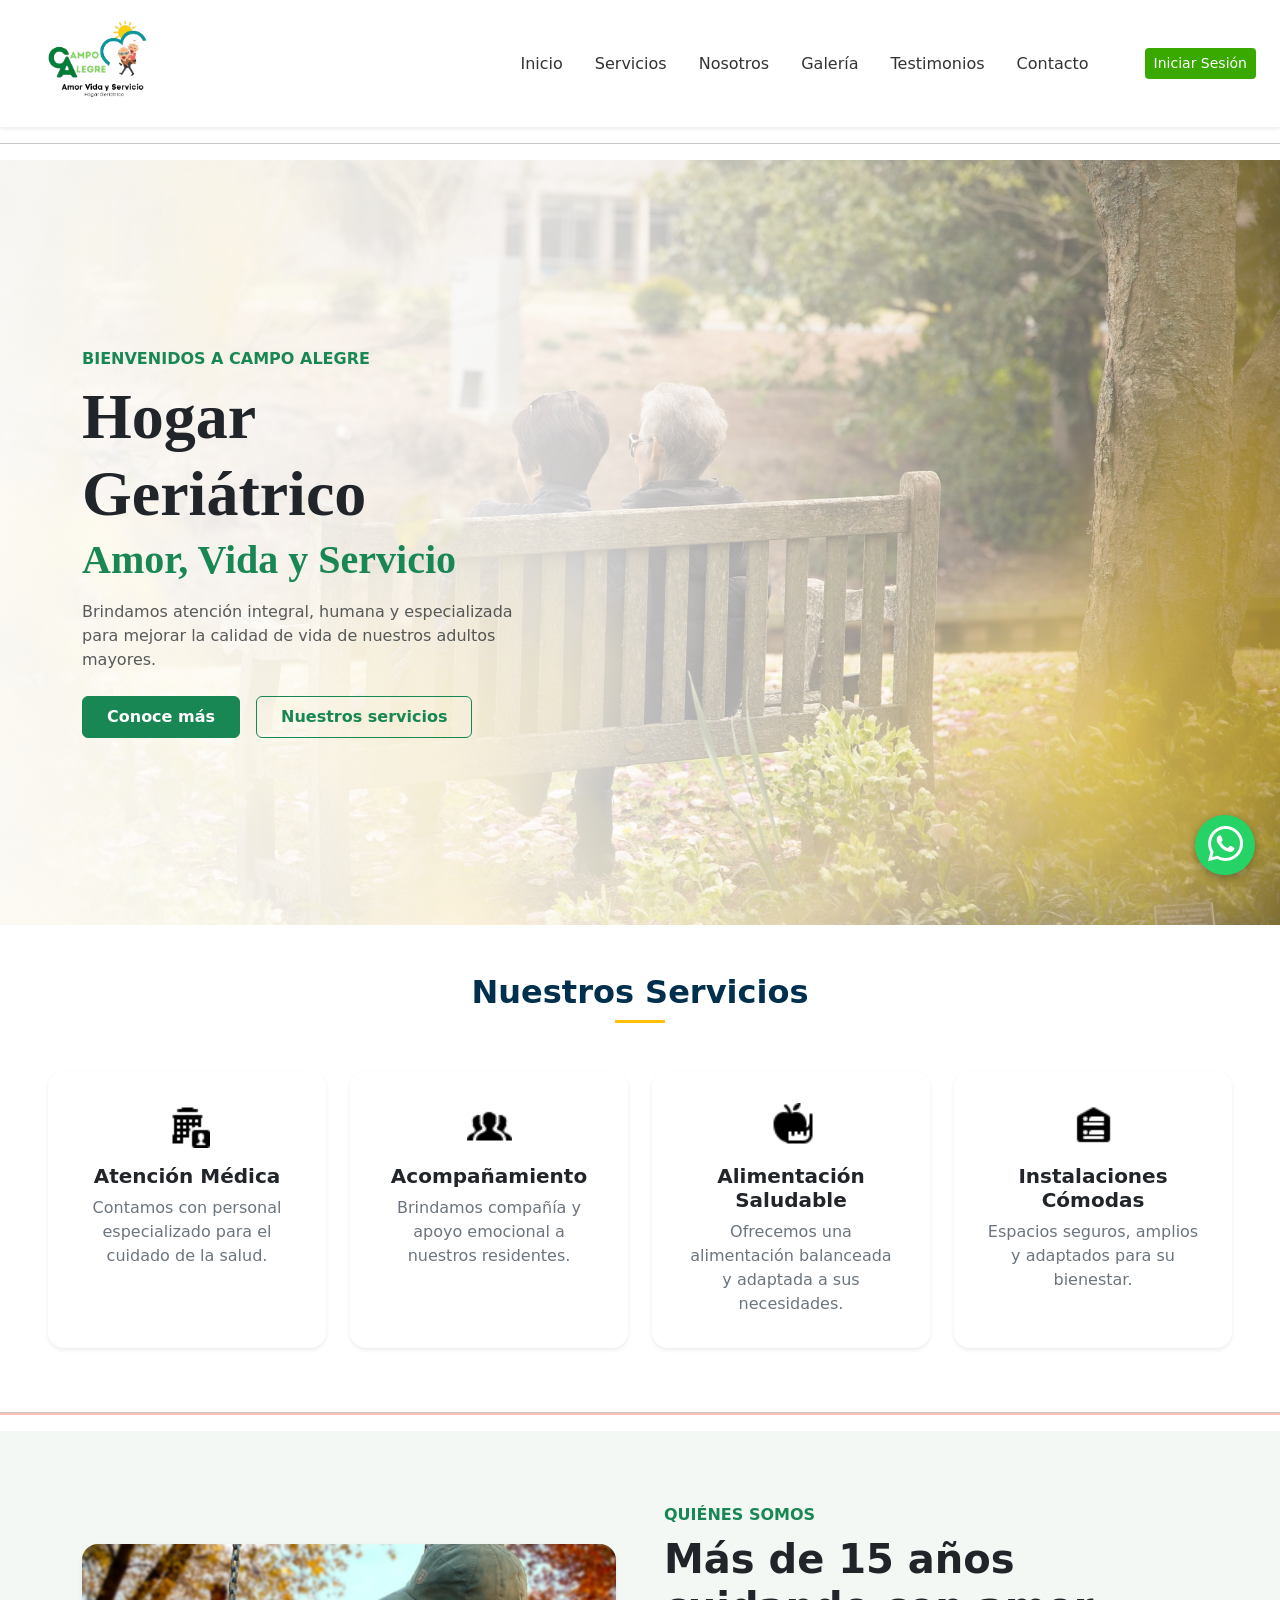
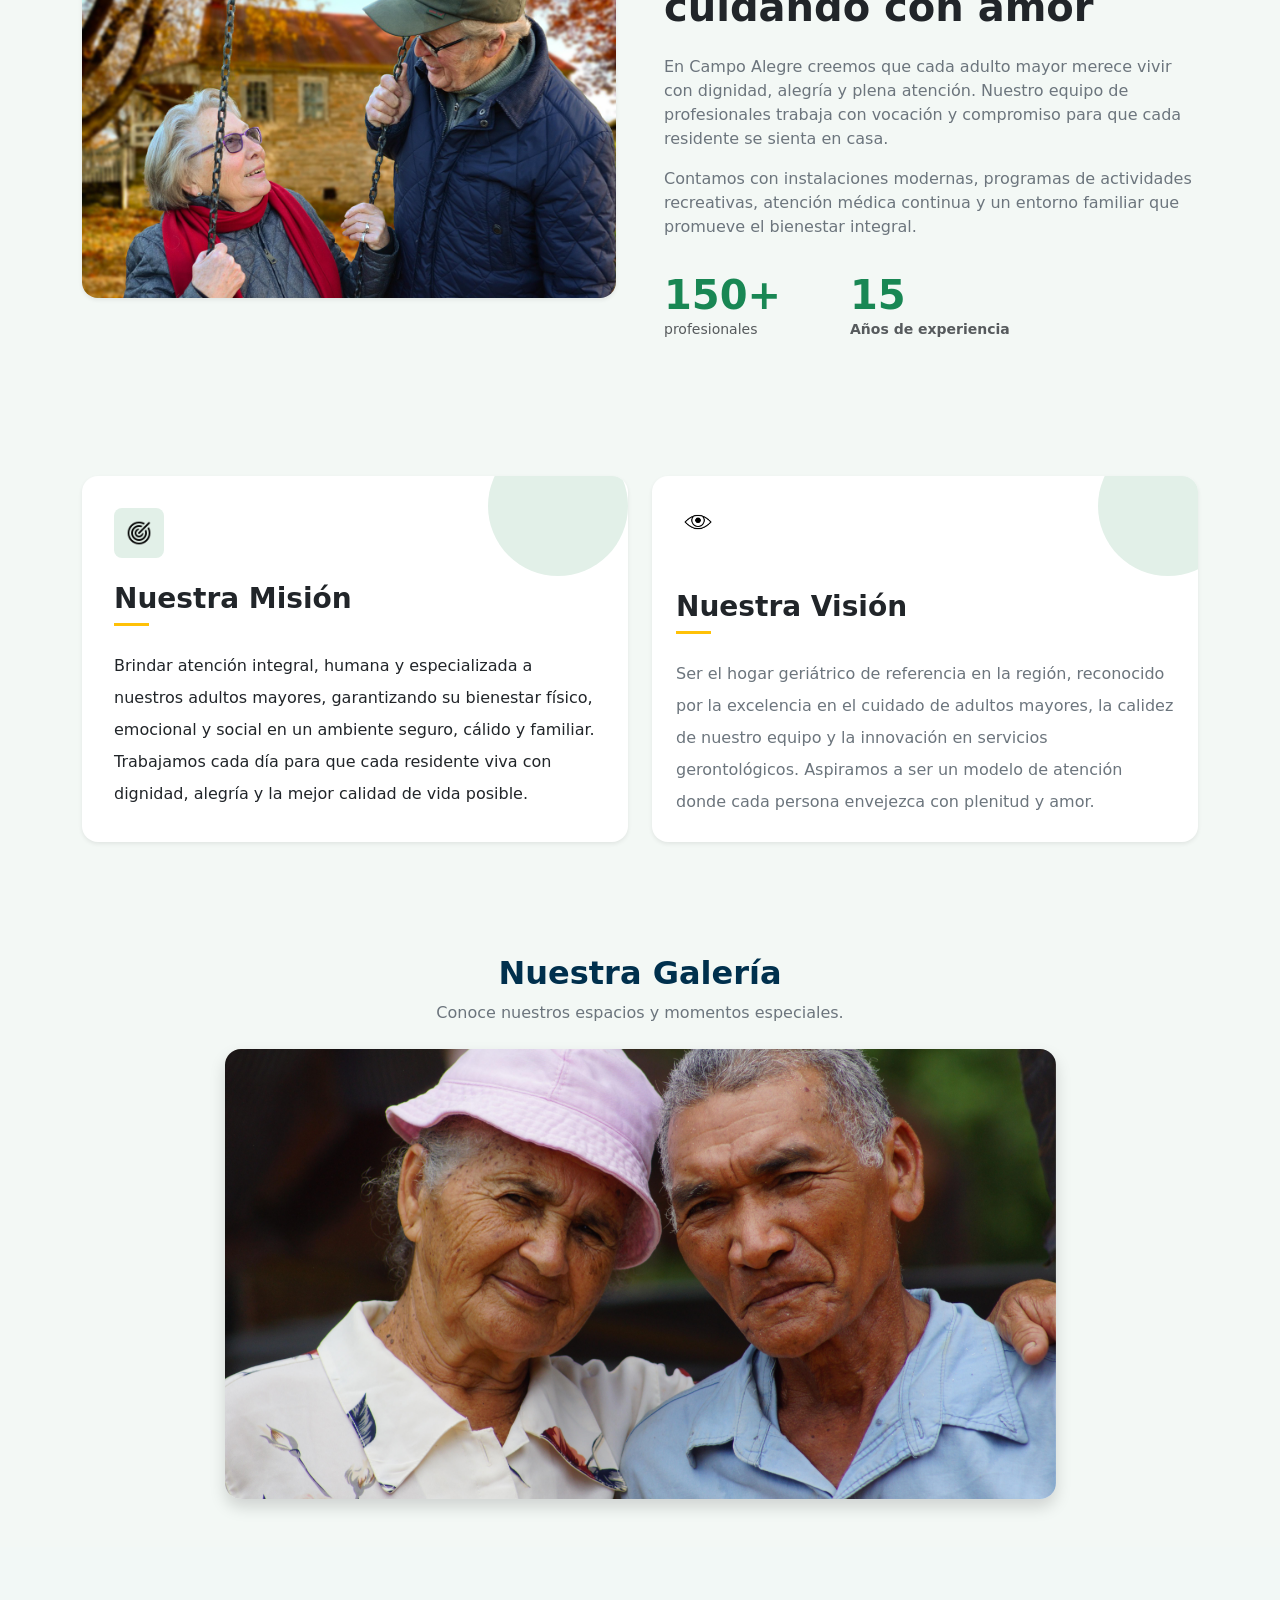
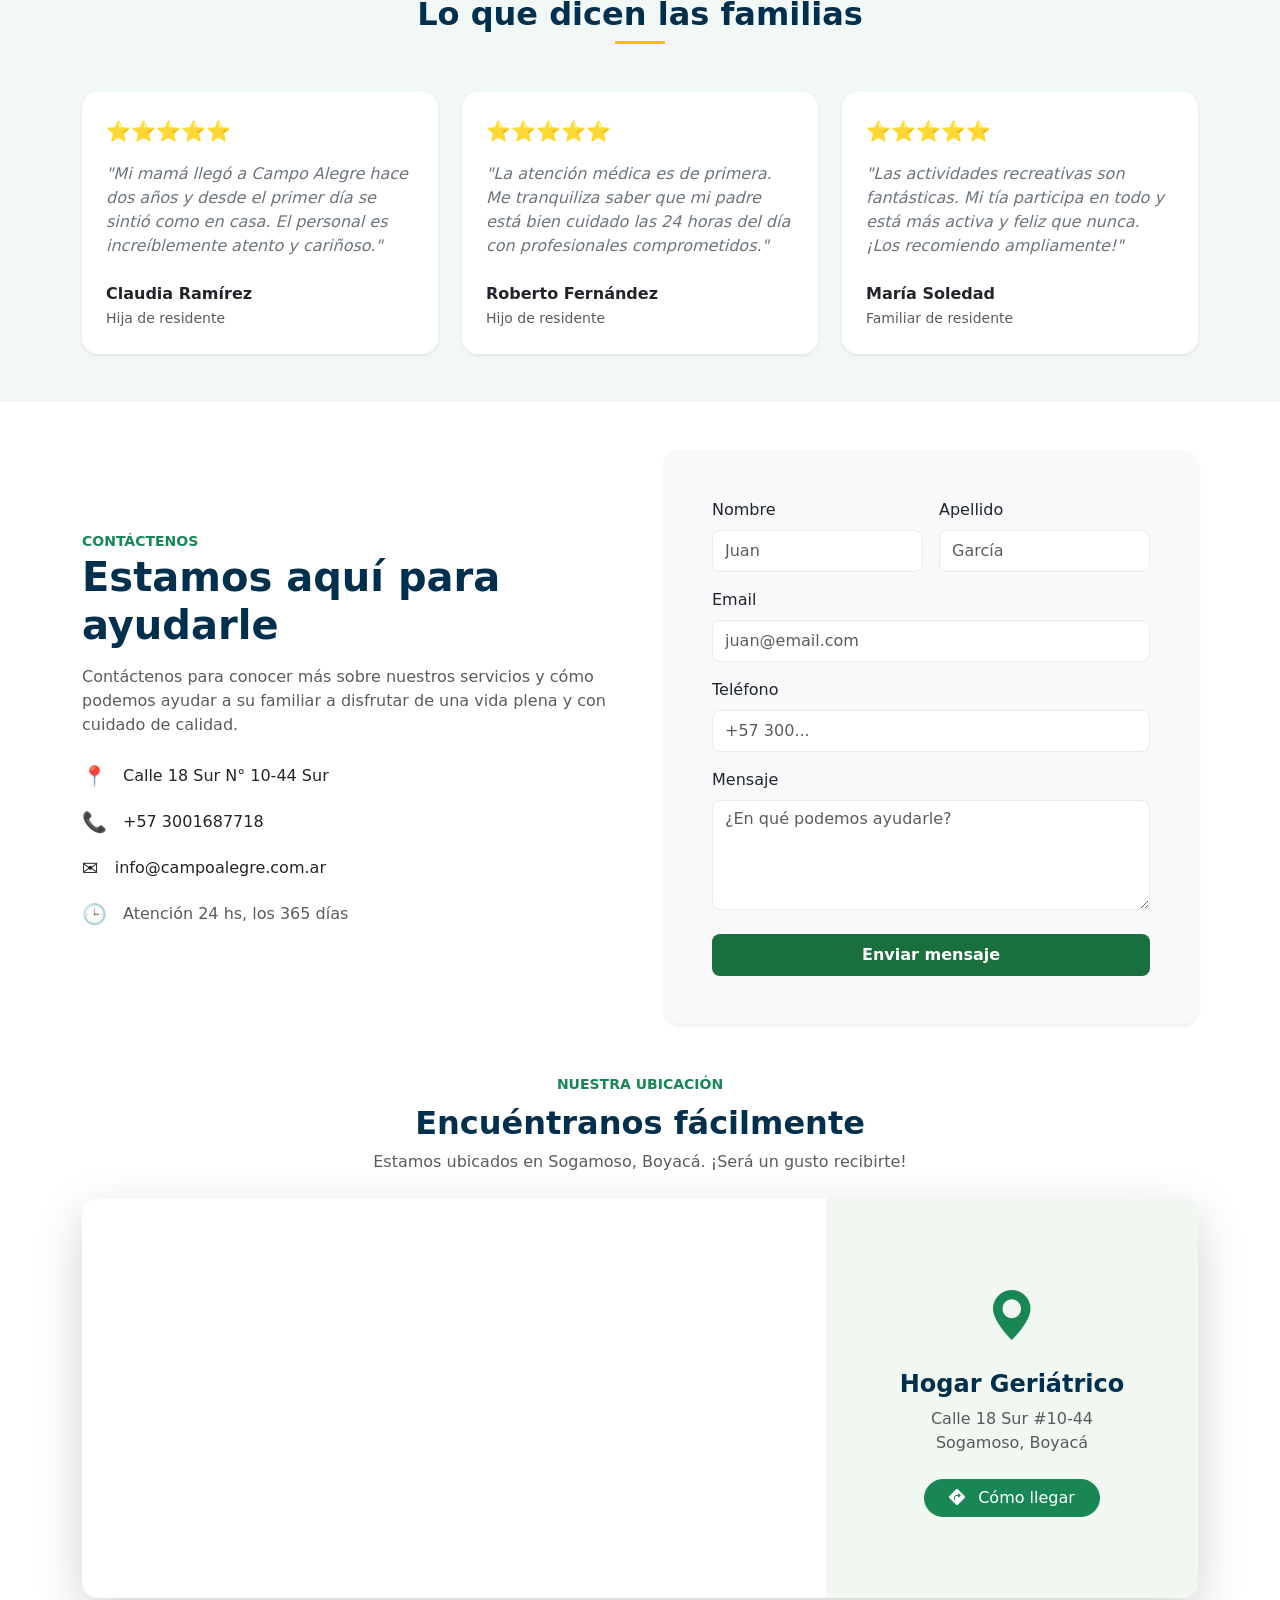
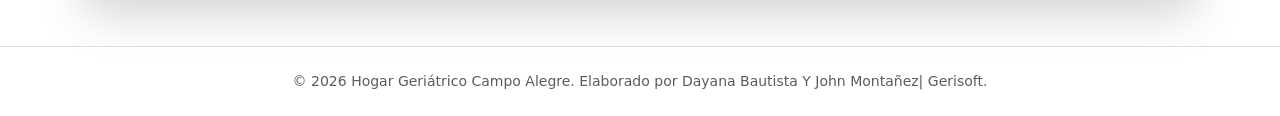
==== commit 37386f56: "Se Agrega interacción al index desde bootstrap" ====
--- a/index.html
+++ b/index.html
@@ -15,6 +15,105 @@
 rel="stylesheet"> 
 <link href="https://cdn.jsdelivr.net/npm/bootstrap-icons@1.11.3/font/bootstrap-icons.css"
 rel="stylesheet">
+<!-- Bootstrap Icons -->
+    <link rel="stylesheet" href="https://cdn.jsdelivr.net/npm/bootstrap-icons@1.11.3/font/bootstrap-icons.min.css">
+
+    <!-- Estilos del botón WhatsApp -->
+    <style>
+        
+    /* =================================
+       BOTÓN FLOTANTE DE WHATSAPP
+    ================================= */
+
+    .whatsapp-float {
+        position: fixed;
+        bottom: 25px;
+        right: 25px;
+        width: 60px;
+        height: 60px;
+        background-color: #25D366;
+        color: white;
+        border-radius: 50%;
+        display: flex;
+        justify-content: center;
+        align-items: center;
+        font-size: 35px;
+        text-decoration: none;
+        z-index: 1000;
+        box-shadow: 0 3px 8px rgba(0,0,0,0.3);
+        animation: movimientoWhatsApp 2s infinite;
+        transition: background-color 0.3s ease;
+    }
+
+    .whatsapp-float:hover {
+        background-color: #188f45;
+        color: white;
+        animation-play-state: paused;
+        transform: scale(1.1);
+    }
+
+    @keyframes movimientoWhatsApp {
+        0%, 100% {
+            transform: translateY(0);
+        }
+
+        50% {
+            transform: translateY(-10px);
+        }
+    }
+
+
+    /* =================================
+       EFECTOS DEL MENÚ DE NAVEGACIÓN
+    ================================= */
+
+    .navbar .nav-link {
+        color: #333333;
+        position: relative;
+        transition: all 0.3s ease;
+    }
+
+    .navbar .nav-link:hover {
+        color: #25a900;
+        transform: translateY(-3px);
+    }
+
+    /* Línea animada debajo de los enlaces */
+
+    .navbar .nav-link::after {
+        content: "";
+        position: absolute;
+        width: 0;
+        height: 3px;
+        bottom: 0;
+        left: 0;
+        background-color: #25a900;
+        transition: width 0.3s ease;
+    }
+
+    .navbar .nav-link:hover::after {
+        width: 100%;
+    }
+
+
+    /* =================================
+       BOTÓN INICIAR SESIÓN
+    ================================= */
+
+    .navbar .btn {
+        transition: all 0.3s ease;
+    }
+
+    .navbar .btn:hover {
+        background-color: #188000;
+        border-color: #188000;
+        transform: scale(1.05);
+        box-shadow: 0 4px 10px rgba(0,0,0,0.2);
+    }
+
+
+    </style>
+
 </head>
 
 <body>
@@ -278,60 +377,118 @@
         </section>
 
 
-     
-
-
-        <!--GALERÍA-->
-
-        <section id="galeria" aria-labelledby="titulo-galeria" class="py-5">
+
+<!-- ============ GALERÍA AUTOMÁTICA ============ -->
+
+<section id="galeria"
+         class="py-5"
+         aria-labelledby="titulo-galeria"
+         style="background-color: #f3f8f5;">
+
     <div class="container">
-        
-        <h2 id="titulo-galeria" class="text-center mb-4">
-            Galería
+
+        <!-- Título -->
+        <h2 id="titulo-galeria"
+            class="text-center fw-bold mb-2"
+            style="color: #00304D;">
+
+            Nuestra Galería
+
         </h2>
 
-        <div class="row g-4">
-
-            <div class="col-12 col-md-4">
-                <img src="assets/images/galeria 1.jpg" 
-                     alt="Adultos mayores" 
-                     class="img-fluid rounded shadow-sm w-100 h-100 object-fit-cover">
+        <!-- Descripción -->
+        <p class="text-center text-secondary mb-4">
+            Conoce nuestros espacios y momentos especiales.
+        </p>
+
+        <!-- Carrusel automático -->
+        <div class="row justify-content-center">
+
+            <div class="col-12 col-lg-9">
+
+                <div id="galeriaAutomatica"
+                     class="carousel slide carousel-fade"
+                     data-bs-ride="carousel"
+                     data-bs-interval="3000"
+                     data-bs-pause="false"
+                     data-bs-wrap="true">
+
+                    <!-- Fotografías -->
+                    <div class="carousel-inner rounded-4 shadow">
+
+                        <!-- Imagen 1 -->
+                        <div class="carousel-item active">
+
+                            <img src="assets/images/galeria 1.jpg"
+                                 class="d-block w-100"
+                                 style="height: 450px; object-fit: cover;"
+                                 alt="Adultos mayores">
+
+                        </div>
+
+                        <!-- Imagen 2 -->
+                        <div class="carousel-item">
+
+                            <img src="assets/images/galeria 2.jpg"
+                                 class="d-block w-100"
+                                 style="height: 450px; object-fit: cover;"
+                                 alt="Actividades de adultos mayores">
+
+                        </div>
+
+                        <!-- Imagen 3 -->
+                        <div class="carousel-item">
+
+                            <img src="assets/images/galeria 3.jpg"
+                                 class="d-block w-100"
+                                 style="height: 450px; object-fit: cover;"
+                                 alt="Espacios del hogar geriátrico">
+
+                        </div>
+
+                        <!-- Imagen 4 -->
+                        <div class="carousel-item">
+
+                            <img src="assets/images/galeria 4.jpg"
+                                 class="d-block w-100"
+                                 style="height: 450px; object-fit: cover;"
+                                 alt="Momentos especiales">
+
+                        </div>
+
+                        <!-- Imagen 5 -->
+                        <div class="carousel-item">
+
+                            <img src="assets/images/galeria 5.jpg"
+                                 class="d-block w-100"
+                                 style="height: 450px; object-fit: cover;"
+                                 alt="Atención a adultos mayores">
+
+                        </div>
+
+                        <!-- Imagen 6 -->
+                        <div class="carousel-item">
+
+                            <img src="assets/images/galeria 6.jpg"
+                                 class="d-block w-100"
+                                 style="height: 450px; object-fit: cover;"
+                                 alt="Bienestar de los residentes">
+
+                        </div>
+
+                    </div>
+
+                </div>
+
             </div>
 
-            <div class="col-12 col-md-4">
-                <img src="assets/images/galeria 2.jpg" 
-                     alt="Adultos mayores" 
-                     class="img-fluid rounded shadow-sm w-100 h-100 object-fit-cover">
-            </div>
-
-            <div class="col-12 col-md-4">
-                <img src="assets/images/galeria 3.jpg" 
-                     alt="Adultos mayores" 
-                     class="img-fluid rounded shadow-sm w-100 h-100 object-fit-cover">
-            </div>
-
-            <div class="col-12 col-md-4">
-                <img src="assets/images/galeria 4.jpg" 
-                     alt="Adulto mayor" 
-                     class="img-fluid rounded shadow-sm w-100 h-100 object-fit-cover">
-            </div>
-
-            <div class="col-12 col-md-4">
-                <img src="assets/images/galeria 5.jpg" 
-                     alt="Adultos mayores" 
-                     class="img-fluid rounded shadow-sm w-100 h-100 object-fit-cover">
-            </div>
-
-            <div class="col-12 col-md-4">
-                <img src="assets/images/galeria 6.jpg" 
-                     alt="Adulto mayor" 
-                     class="img-fluid rounded shadow-sm w-100 h-100 object-fit-cover">
-            </div>
-
         </div>
 
     </div>
+
 </section>
+
+<!-- ============ FIN GALERÍA ============ -->
 
 
 
@@ -411,89 +568,236 @@
         </div>
     </div>
 </section>
-        <!--CONTACTO-->
-
-        <section id="contacto" aria-labelledby="titulo-contacto" class="py-5">
-            <div class="container">
-                <div class="row g-5 align-items-center">
-                    <div class="col-12 col-lg-6">
-                        <span class="text-success fw-bold text-uppercase small tracking-wider">
-                            CONTÁCTENOS
-                            </span>
-                            <h2 id="titulo-contacto" class="display-6 fw-bold mb-3" style="color: #00304D;">
-                                Estamos aquí para ayudarle
-                            </h2>
-                           <p class="text-muted mb-4 lead fs-6">
-                Contáctenos para conocer más sobre nuestros servicios y cómo podemos ayudar a su familiar a disfrutar de una vida plena y con cuidado de calidad.</p>
-                            <address class="fst-normal d-flex flex-column gap-3 fs-6">
-                            <div class="d-flex align-items-center gap-3">
-                                <span class="fs-5">📍</span>
-                                <span>calle 18 sur n°10-44 sur </span>
-                            </div>
-                            <div class="d-flex align-items-center gap-3">
-                                <span class="fs-5">📞</span>
-                                <a href="tel:+573001687718" class="text-decoration-none text-dark">
-                                    +57 3001687718
-                                </a>
-                            </div>
-
-                            <div class="d-flex align-items-center gap-3">
-                                <span class="fs-5">✉️</span>
-                                <a href="mailto:info@campoalegre.com.ar" class="text-decoration-none text-dark">
-                                    info@campoalegre.com.ar
-                                </a>
-                            </div>
-
-                            <div class="d-flex align-items-center gap-3 text-muted">
-                                <span class="fs-5">🕒</span>
-                                <span>Atención 24 hs, los 365 días</span>
-                            </div>
-                        </address>
-                    </div>
-
-                    
-                    <div class="col-12 col-lg-6">
-                        <div class="card border-0 shadow-sm rounded-4 p-4 p-md-5" style="background-color: #f8f9fa;">
-                         <form>
+       
+<!-- CONTACTO -->
+<section id="contacto" aria-labelledby="titulo-contacto" class="py-5">
+
+    <div class="container">
+
+        <div class="row g-5 align-items-center">
+
+            <!-- INFORMACIÓN DE CONTACTO -->
+            <div class="col-12 col-lg-6">
+
+                <span class="text-success fw-bold text-uppercase small">
+                    CONTÁCTENOS
+                </span>
+
+                <h2 id="titulo-contacto" class="display-6 fw-bold mb-3"
+                    style="color: #00304D;">
+                    Estamos aquí para ayudarle
+                </h2>
+
+                <p class="text-muted mb-4 lead fs-6">
+                    Contáctenos para conocer más sobre nuestros servicios
+                    y cómo podemos ayudar a su familiar a disfrutar de una
+                    vida plena y con cuidado de calidad.
+                </p>
+
+                <address class="fst-normal d-flex flex-column gap-3 fs-6">
+
+                    <div class="d-flex align-items-center gap-3">
+                        <span class="fs-5">📍</span>
+                        <span>Calle 18 Sur N° 10-44 Sur</span>
+                    </div>
+
+                    <div class="d-flex align-items-center gap-3">
+                        <span class="fs-5">📞</span>
+                        <a href="tel:+573001687718"
+                           class="text-decoration-none text-dark">
+                            +57 3001687718
+                        </a>
+                    </div>
+
+                    <div class="d-flex align-items-center gap-3">
+                        <span class="fs-5">✉️</span>
+                        <a href="mailto:info@campoalegre.com.ar"
+                           class="text-decoration-none text-dark">
+                            info@campoalegre.com.ar
+                        </a>
+                    </div>
+
+                    <div class="d-flex align-items-center gap-3 text-muted">
+                        <span class="fs-5">🕒</span>
+                        <span>Atención 24 hs, los 365 días</span>
+                    </div>
+
+                </address>
+
+            </div>
+
+            <!-- FORMULARIO DE CONTACTO -->
+            <div class="col-12 col-lg-6">
+
+                <div class="card border-0 shadow-sm rounded-4 p-4 p-md-5"
+                     style="background-color: #f8f9fa;">
+
+                    <form>
+
                         <div class="row g-3 mb-3">
+
                             <div class="col-md-6">
-                                    <label for="nombre" class="form-label fw-medium text-dark">Nombre</label>
-                                    <input type="text" class="form-control rounded-3 border-light-subtle bg-white py-2" id="nombre" placeholder="Juan">
-                            </div>
+                                <label for="nombre"
+                                       class="form-label fw-medium text-dark">
+                                    Nombre
+                                </label>
+
+                                <input type="text"
+                                       class="form-control rounded-3 border-light-subtle bg-white py-2"
+                                       id="nombre"
+                                       placeholder="Juan">
+                            </div>
+
                             <div class="col-md-6">
-                                <label for="apellido" class="form-label fw-medium text-dark">Apellido</label>
-                            <input type="text" class="form-control rounded-3 border-light-subtle bg-white py-2" id="apellido" placeholder="García">                                    </div>
-                                </div>
-
-                                <div class="mb-3">
-                                    <label for="email" class="form-label fw-medium text-dark">Email</label>
-                                    <input type="email" class="form-control rounded-3 border-light-subtle bg-white py-2" id="email" placeholder="juan@email.com">
-                                </div>
-
-                                <div class="mb-3">
-                                    <label for="telefono" class="form-label fw-medium text-dark">Teléfono</label>
-                                    <input type="tel" class="form-control rounded-3 border-light-subtle bg-white py-2" id="telefono" placeholder="+54 11 ...">
-                                </div>
-
-                                <div class="mb-4">
-                                    <label for="mensaje" class="form-label fw-medium text-dark">Mensaje</label>
-                                    <textarea class="form-control rounded-3 border-light-subtle bg-white" id="mensaje" rows="4" placeholder="¿En qué podemos ayudarle?"></textarea>
-                                </div>
-
-                                <button type="submit" class="btn w-100 text-white fw-bold py-2 rounded-3" style="background-color: #196f3d;">
-                                    Enviar mensaje
-                                </button>
-                                </form>
-                    </div>
-                        </div>
-
-                    </div>
-                   </div>
-                   <iframe src="https://www.google.com/maps/embed?pb=!1m18!1m12!1m3!1d2848.3560702895843!2d-72.94355713081931!3d5.695444694922893!2m3!1f0!2f0!3f0!3m2!1i1024!2i768!4f13.1!3m3!1m2!1s0x8e6a45b3ea7bd65f%3A0xb68958fd519795a6!2sCl.%2018%20Sur%20%2310-44%2C%20Sogamoso%2C%20Boyac%C3%A1!5e1!3m2!1ses!2sco!4v1790373119517!5m2!1ses!2sco" width="600" height="450" style="border:0;" allowfullscreen="" loading="lazy" referrerpolicy="strict-origin-when-cross-origin"></iframe>
-        </section>
-
-    </main>
-            
+                                <label for="apellido"
+                                       class="form-label fw-medium text-dark">
+                                    Apellido
+                                </label>
+
+                                <input type="text"
+                                       class="form-control rounded-3 border-light-subtle bg-white py-2"
+                                       id="apellido"
+                                       placeholder="García">
+                            </div>
+
+                        </div>
+
+                        <div class="mb-3">
+                            <label for="email"
+                                   class="form-label fw-medium text-dark">
+                                Email
+                            </label>
+
+                            <input type="email"
+                                   class="form-control rounded-3 border-light-subtle bg-white py-2"
+                                   id="email"
+                                   placeholder="juan@email.com">
+                        </div>
+
+                        <div class="mb-3">
+                            <label for="telefono"
+                                   class="form-label fw-medium text-dark">
+                                Teléfono
+                            </label>
+
+                            <input type="tel"
+                                   class="form-control rounded-3 border-light-subtle bg-white py-2"
+                                   id="telefono"
+                                   placeholder="+57 300...">
+                        </div>
+
+                        <div class="mb-4">
+                            <label for="mensaje"
+                                   class="form-label fw-medium text-dark">
+                                Mensaje
+                            </label>
+
+                            <textarea
+                                class="form-control rounded-3 border-light-subtle bg-white"
+                                id="mensaje"
+                                rows="4"
+                                placeholder="¿En qué podemos ayudarle?"></textarea>
+                        </div>
+
+                        <button type="submit"
+                                class="btn w-100 text-white fw-bold py-2 rounded-3"
+                                style="background-color: #196f3d;">
+                            Enviar mensaje
+                        </button>
+
+                    </form>
+
+                </div>
+
+            </div>
+
+        </div>
+
+    </div>
+
+    <!-- MAPA DE UBICACIÓN -->
+    <div class="container mt-5">
+
+        <div class="text-center mb-4">
+
+            <span class="text-success fw-bold text-uppercase small">
+                NUESTRA UBICACIÓN
+            </span>
+
+            <h2 class="fw-bold mt-2" style="color: #00304D;">
+                Encuéntranos fácilmente
+            </h2>
+
+            <p class="text-muted">
+                Estamos ubicados en Sogamoso, Boyacá.
+                ¡Será un gusto recibirte!
+            </p>
+
+        </div>
+
+        <div class="card border-0 shadow-lg rounded-4 overflow-hidden">
+
+            <div class="row g-0 align-items-stretch">
+
+                <!-- MAPA -->
+                <div class="col-12 col-lg-8">
+
+                    <iframe
+                        src="https://www.google.com/maps/embed?pb=!1m18!1m12!1m3!1d2848.3560702895843!2d-72.94355713081931!3d5.695444694922893!2m3!1f0!2f0!3f0!3m2!1i1024!2i768!4f13.1!3m3!1m2!1s0x8e6a45b3ea7bd65f%3A0xb68958fd519795a6!2sCl.%2018%20Sur%20%2310-44%2C%20Sogamoso%2C%20Boyac%C3%A1!5e1!3m2!1ses!2sco!4v1790373119517!5m2!1ses!2sco"
+                        width="100%"
+                        height="400"
+                        style="border:0; display:block;"
+                        allowfullscreen
+                        loading="lazy"
+                        referrerpolicy="strict-origin-when-cross-origin">
+                    </iframe>
+
+                </div>
+
+                <!-- INFORMACIÓN DE UBICACIÓN -->
+                <div class="col-12 col-lg-4 d-flex align-items-center"
+                     style="background-color: #f1f8f2;">
+
+                    <div class="p-4 text-center w-100">
+
+                        <i class="bi bi-geo-alt-fill text-success"
+                           style="font-size: 50px;">
+                        </i>
+
+                        <h4 class="fw-bold mt-3" style="color: #00304D;">
+                            Hogar Geriátrico
+                        </h4>
+
+                        <p class="text-muted">
+                            Calle 18 Sur #10-44
+                            <br>
+                            Sogamoso, Boyacá
+                        </p>
+
+                        <a href="https://www.google.com/maps/search/?api=1&query=Cl.+18+Sur+%2310-44%2C+Sogamoso%2C+Boyac%C3%A1"
+                           target="_blank"
+                           rel="noopener noreferrer"
+                           class="btn btn-success rounded-pill px-4 mt-2">
+
+                            <i class="bi bi-sign-turn-right-fill me-2"></i>
+                            Cómo llegar
+
+                        </a>
+
+                    </div>
+
+                </div>
+
+            </div>
+
+        </div>
+
+    </div>
+
+</section>
+<!-- FIN CONTACTO -->
+</main>
+
 
     <!--PIE DE PÁGINA-->
 
@@ -506,8 +810,17 @@
 </div>
     </footer>
        
-<script
-src="https://cdn.jsdelivr.net/npm/bootstrap@5.3.3/dist/js/bootstrap.bundle.min.js"></script>
+<!-- BOTÓN FLOTANTE DE WHATSAPP -->
+<a href="https://wa.me/573001234567"
+   class="whatsapp-float"
+   target="_blank"
+   rel="noopener noreferrer"
+   aria-label="Abrir WhatsApp">
+    <i class="bi bi-whatsapp"></i>
+</a>
+
+<!-- SCRIPT DE BOOTSTRAP -->
+<script src="https://cdn.jsdelivr.net/npm/bootstrap@5.3.3/dist/js/bootstrap.bundle.min.js"></script>
 </body>
 
 </html>
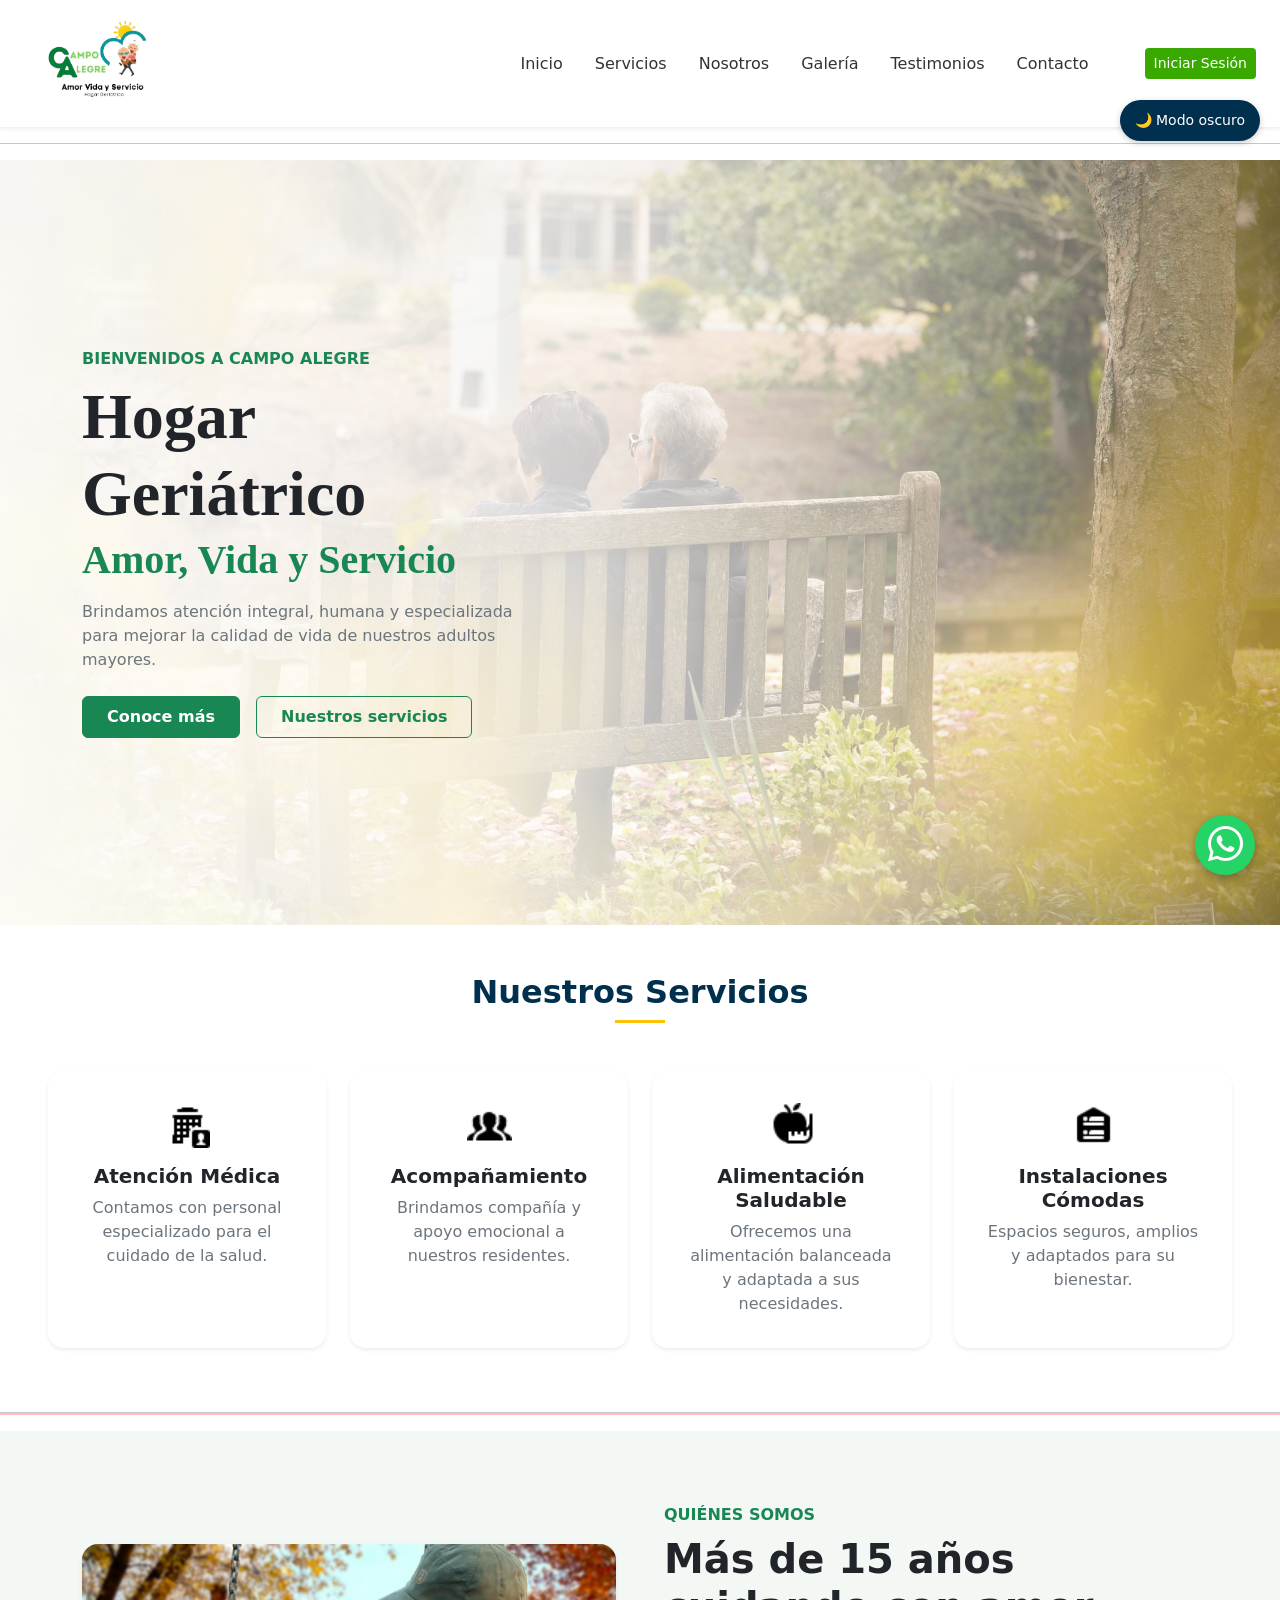
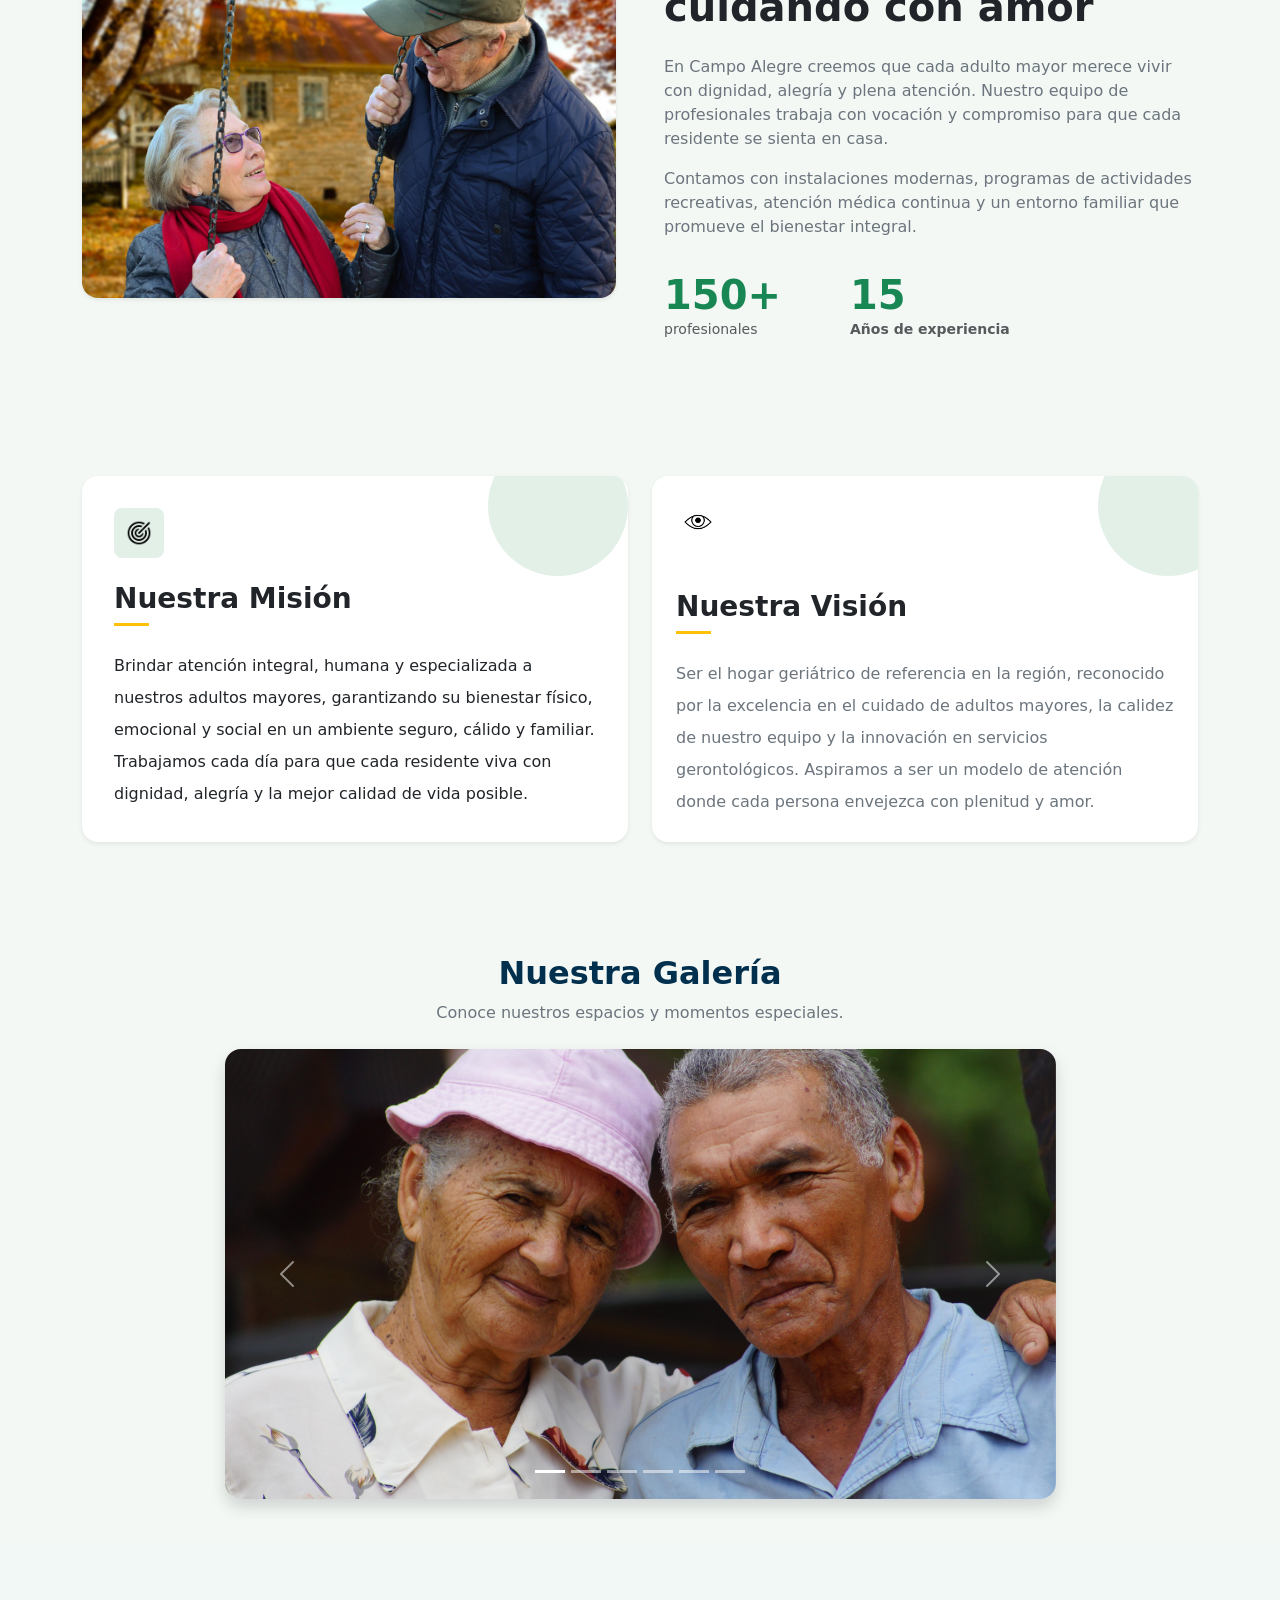
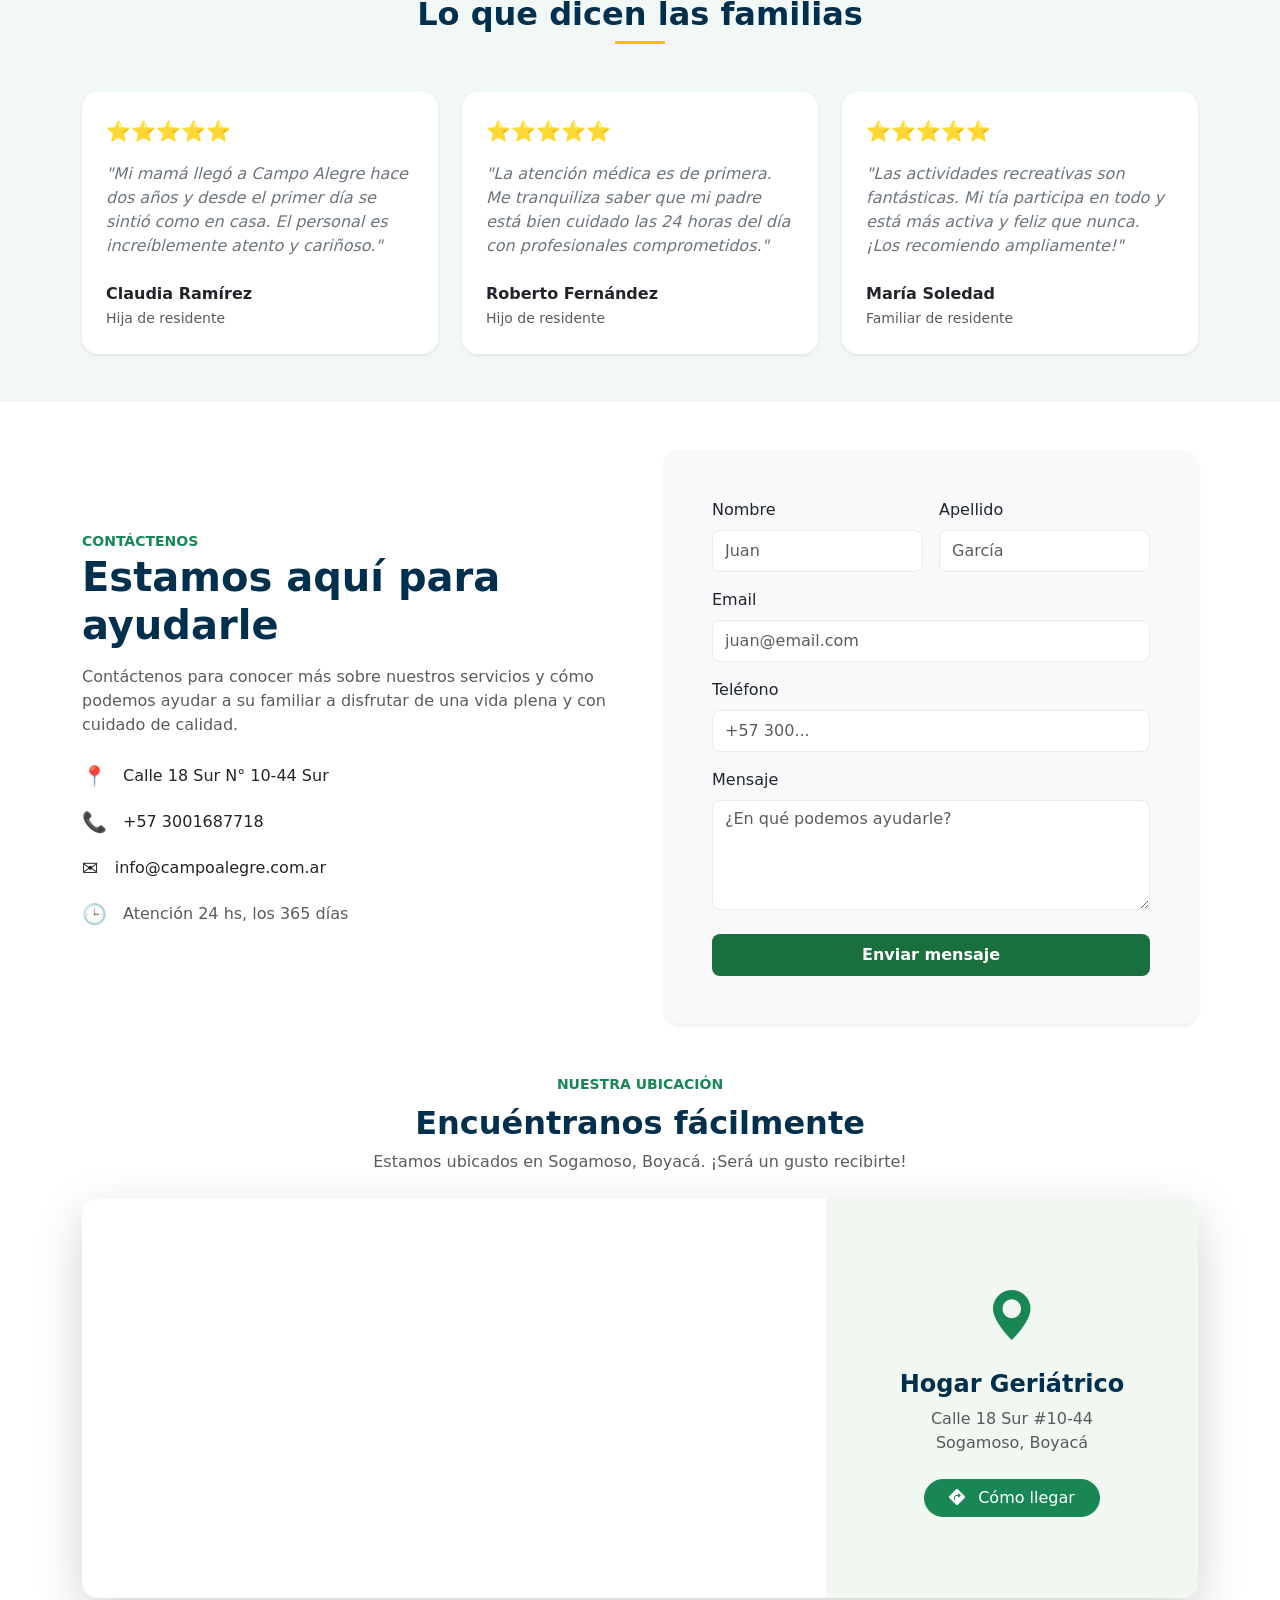
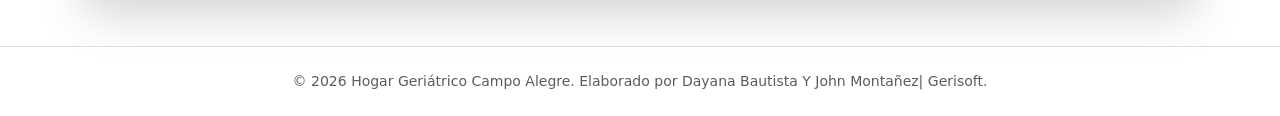
==== commit 95b41d18: "Modifique index y Agregue carpeta de estilos y javascript en el HTML" ====
--- a/index.html
+++ b/index.html
@@ -18,101 +18,7 @@
 <!-- Bootstrap Icons -->
     <link rel="stylesheet" href="https://cdn.jsdelivr.net/npm/bootstrap-icons@1.11.3/font/bootstrap-icons.min.css">
 
-    <!-- Estilos del botón WhatsApp -->
-    <style>
-        
-    /* =================================
-       BOTÓN FLOTANTE DE WHATSAPP
-    ================================= */
-
-    .whatsapp-float {
-        position: fixed;
-        bottom: 25px;
-        right: 25px;
-        width: 60px;
-        height: 60px;
-        background-color: #25D366;
-        color: white;
-        border-radius: 50%;
-        display: flex;
-        justify-content: center;
-        align-items: center;
-        font-size: 35px;
-        text-decoration: none;
-        z-index: 1000;
-        box-shadow: 0 3px 8px rgba(0,0,0,0.3);
-        animation: movimientoWhatsApp 2s infinite;
-        transition: background-color 0.3s ease;
-    }
-
-    .whatsapp-float:hover {
-        background-color: #188f45;
-        color: white;
-        animation-play-state: paused;
-        transform: scale(1.1);
-    }
-
-    @keyframes movimientoWhatsApp {
-        0%, 100% {
-            transform: translateY(0);
-        }
-
-        50% {
-            transform: translateY(-10px);
-        }
-    }
-
-
-    /* =================================
-       EFECTOS DEL MENÚ DE NAVEGACIÓN
-    ================================= */
-
-    .navbar .nav-link {
-        color: #333333;
-        position: relative;
-        transition: all 0.3s ease;
-    }
-
-    .navbar .nav-link:hover {
-        color: #25a900;
-        transform: translateY(-3px);
-    }
-
-    /* Línea animada debajo de los enlaces */
-
-    .navbar .nav-link::after {
-        content: "";
-        position: absolute;
-        width: 0;
-        height: 3px;
-        bottom: 0;
-        left: 0;
-        background-color: #25a900;
-        transition: width 0.3s ease;
-    }
-
-    .navbar .nav-link:hover::after {
-        width: 100%;
-    }
-
-
-    /* =================================
-       BOTÓN INICIAR SESIÓN
-    ================================= */
-
-    .navbar .btn {
-        transition: all 0.3s ease;
-    }
-
-    .navbar .btn:hover {
-        background-color: #188000;
-        border-color: #188000;
-        transform: scale(1.05);
-        box-shadow: 0 4px 10px rgba(0,0,0,0.2);
-    }
-
-
-    </style>
+    <link rel="stylesheet" href="estilos_html.css">
 
 </head>
 
@@ -158,37 +64,35 @@
     <!--CONTENIDO PRINCIPAL-->
 
     <main>
-
-
+        
         <!--INICIO-->
-
-
        <section id="inicio" class="position-relative d-flex align-items-center py-5 overflow-hidden" style="min-height: 85vh;">
     
     <!-- Imagen de fondo -->
     <img src="assets/images/imagen index .jpg" class="position-absolute top-0 start-0 w-100 h-100 object-fit-cover" style="z-index: 1;" alt="Presentación principal">
 
-    <!--Degradado blanco-->
-    <div class="position-absolute top-0 start-0 w-100 h-100" style="z-index: 2; background: linear-gradient(90deg, rgba(255,255,255,0.95) 0%, rgba(255,255,255,0.8) 45%, rgba(255,255,255,0.2) 100%);"></div>
-
+    <!-- Degradado de fondo de la presentación -->
+<div class="degradado-inicio position-absolute top-0 start-0 w-100 h-100">
+</div>
+    
     <!--lo que va encima de la imagen -->
     <div class="container position-relative py-5" style="z-index: 3;">
         <div class="row">
             <div class="col-lg-5 col-md-7 text-start">
 
-                <p class="text-success text-uppercase fw-bold mb-2 fs-7 tracking-wide">
+                <p class="texto-bienvenida text-uppercase fw-bold mb-2 fs-7 tracking-wide">
                     BIENVENIDOS A CAMPO ALEGRE
                 </p>
 
-                <h1 class="display-3 fw-bold text-dark mb-1" style="font-family: serif;">
+                <h1 class="titulo-inicio display-3 fw-bold mb-1" style="font-family: serif;">
                     Hogar Geriátrico
                 </h1>
 
-                <h2 class="display-6 text-success fw-bold mb-3" style="font-family: serif;">
+               <h2 class="subtitulo-inicio display-6 fw-bold mb-3" style="font-family: serif;">
                     Amor, Vida y Servicio
                 </h2>
 
-                <p class="text-muted mb-4 fs-6">
+               <p class="descripcion-inicio mb-4 fs-6">
                     Brindamos atención integral, humana y especializada para mejorar la calidad de vida de nuestros adultos mayores.
                 </p>
 
@@ -378,8 +282,8 @@
 
 
 
+
 <!-- ============ GALERÍA AUTOMÁTICA ============ -->
-
 <section id="galeria"
          class="py-5"
          aria-labelledby="titulo-galeria"
@@ -478,6 +382,69 @@
 
                     </div>
 
+                    <!-- Indicadores para seleccionar las fotografías -->
+                    <div class="carousel-indicators galeria-indicators">
+
+                        <button type="button"
+                                data-bs-target="#galeriaAutomatica"
+                                data-bs-slide-to="0"
+                                class="active"
+                                aria-current="true"
+                                aria-label="Imagen 1"></button>
+
+                        <button type="button"
+                                data-bs-target="#galeriaAutomatica"
+                                data-bs-slide-to="1"
+                                aria-label="Imagen 2"></button>
+
+                        <button type="button"
+                                data-bs-target="#galeriaAutomatica"
+                                data-bs-slide-to="2"
+                                aria-label="Imagen 3"></button>
+
+                        <button type="button"
+                                data-bs-target="#galeriaAutomatica"
+                                data-bs-slide-to="3"
+                                aria-label="Imagen 4"></button>
+
+                        <button type="button"
+                                data-bs-target="#galeriaAutomatica"
+                                data-bs-slide-to="4"
+                                aria-label="Imagen 5"></button>
+
+                        <button type="button"
+                                data-bs-target="#galeriaAutomatica"
+                                data-bs-slide-to="5"
+                                aria-label="Imagen 6"></button>
+
+                    </div>
+
+                    <!-- Flecha para imagen anterior -->
+                    <button class="carousel-control-prev"
+                            type="button"
+                            data-bs-target="#galeriaAutomatica"
+                            data-bs-slide="prev">
+
+                        <span class="carousel-control-prev-icon"
+                              aria-hidden="true"></span>
+
+                        <span class="visually-hidden">Anterior</span>
+
+                    </button>
+
+                    <!-- Flecha para imagen siguiente -->
+                    <button class="carousel-control-next"
+                            type="button"
+                            data-bs-target="#galeriaAutomatica"
+                            data-bs-slide="next">
+
+                        <span class="carousel-control-next-icon"
+                              aria-hidden="true"></span>
+
+                        <span class="visually-hidden">Siguiente</span>
+
+                    </button>
+
                 </div>
 
             </div>
@@ -487,8 +454,8 @@
     </div>
 
 </section>
-
 <!-- ============ FIN GALERÍA ============ -->
+
 
 
 
@@ -819,8 +786,18 @@
     <i class="bi bi-whatsapp"></i>
 </a>
 
+<body>
+
+    <!-- Botón para cambiar el tema -->
+    <button id="btnTema" class="tema-btn" type="button">
+        🌙 Modo oscuro
+    </button>
+
+
 <!-- SCRIPT DE BOOTSTRAP -->
 <script src="https://cdn.jsdelivr.net/npm/bootstrap@5.3.3/dist/js/bootstrap.bundle.min.js"></script>
+<!-- Archivo JavaScript del modo oscuro -->
+<script src="html.js"></script>
 </body>
 
 </html>
--- a/estilos_html.css
+++ b/estilos_html.css
@@ -0,0 +1,350 @@
+ 
+    /* =================================
+       BOTÓN FLOTANTE DE WHATSAPP
+    ================================= */
+
+    .whatsapp-float {
+        position: fixed;
+        bottom: 25px;
+        right: 25px;
+        width: 60px;
+        height: 60px;
+        background-color: #25D366;
+        color: white;
+        border-radius: 50%;
+        display: flex;
+        justify-content: center;
+        align-items: center;
+        font-size: 35px;
+        text-decoration: none;
+        z-index: 1000;
+        box-shadow: 0 3px 8px rgba(0,0,0,0.3);
+        animation: movimientoWhatsApp 2s infinite;
+        transition: background-color 0.3s ease;
+    }
+
+    .whatsapp-float:hover {
+        background-color: #188f45;
+        color: white;
+        animation-play-state: paused;
+        transform: scale(1.1);
+    }
+
+    @keyframes movimientoWhatsApp {
+        0%, 100% {
+            transform: translateY(0);
+        }
+
+        50% {
+            transform: translateY(-10px);
+        }
+    }
+
+
+    /* =================================
+       EFECTOS DEL MENÚ DE NAVEGACIÓN
+    ================================= */
+
+    .navbar .nav-link {
+        color: #333333;
+        position: relative;
+        transition: all 0.3s ease;
+    }
+
+    .navbar .nav-link:hover {
+        color: #25a900;
+        transform: translateY(-3px);
+    }
+
+    /* Línea animada debajo de los enlaces */
+
+    .navbar .nav-link::after {
+        content: "";
+        position: absolute;
+        width: 0;
+        height: 3px;
+        bottom: 0;
+        left: 0;
+        background-color: #25a900;
+        transition: width 0.3s ease;
+    }
+
+    .navbar .nav-link:hover::after {
+        width: 100%;
+    }
+
+
+    /* =================================
+       BOTÓN INICIAR SESIÓN
+    ================================= */
+
+    .navbar .btn {
+        transition: all 0.3s ease;
+    }
+
+    .navbar .btn:hover {
+        background-color: #188000;
+        border-color: #188000;
+        transform: scale(1.05);
+        box-shadow: 0 4px 10px rgba(0,0,0,0.2);
+    }
+
+
+/* ============ BOTÓN MODO OSCURO ============ */
+
+.tema-btn {
+    position: fixed;
+    top: 100px;
+    right: 20px;
+    z-index: 1050;
+    padding: 10px 15px;
+    border: none;
+    border-radius: 25px;
+    background-color: #00304D;
+    color: white;
+    cursor: pointer;
+    font-size: 14px;
+    box-shadow: 0 2px 6px rgba(0, 0, 0, 0.2);
+}
+
+.tema-btn:hover {
+    background-color: #005477;
+}
+
+/* ============ MODO OSCURO ============ */
+
+body.modo-oscuro {
+    background-color: #121820 !important;
+    color: #eeeeee !important;
+}
+
+/* Fondo de las secciones */
+body.modo-oscuro section {
+    background-color: #1c2733 !important;
+    color: #eeeeee !important;
+}
+
+/* Títulos */
+body.modo-oscuro h1,
+body.modo-oscuro h2,
+body.modo-oscuro h3,
+body.modo-oscuro h4 {
+    color: #eeeeee !important;
+}
+
+/* Párrafos y textos */
+body.modo-oscuro p,
+body.modo-oscuro li,
+body.modo-oscuro label {
+    color: #dddddd !important;
+}
+
+/* Tarjetas */
+body.modo-oscuro .card {
+    background-color: #263442 !important;
+    color: #eeeeee !important;
+}
+
+/* Barra de navegación */
+body.modo-oscuro nav,
+body.modo-oscuro .navbar {
+    background-color: #101820 !important;
+}
+
+/* Pie de página */
+body.modo-oscuro footer {
+    background-color: #101820 !important;
+    color: #eeeeee !important;
+}
+
+/* Botón cuando está activado el modo oscuro */
+body.modo-oscuro .tema-btn {
+    background-color: #f0c75e;
+    color: #17212b;
+}
+
+
+/* ==========================================
+   MENÚ DE NAVEGACIÓN EN MODO OSCURO
+   ========================================== */
+
+/* Cambia el color de los enlaces del menú a blanco
+   cuando el usuario activa el modo oscuro */
+body.modo-oscuro .navbar .nav-link {
+    color: #ffffff !important;
+}
+
+/* Cambia el color de los enlaces cuando
+   el usuario pasa el cursor sobre ellos */
+body.modo-oscuro .navbar .nav-link:hover {
+    color: #80cfff !important;
+}
+
+/* Cambia el color del enlace que está activo,
+   es decir, la sección que se encuentra seleccionada */
+body.modo-oscuro .navbar .nav-link.active {
+    color: #80cfff !important;
+}
+
+/* Cambia el color del nombre o logotipo de GERISOFT
+   para que se pueda leer sobre el fondo oscuro */
+body.modo-oscuro .navbar .navbar-brand {
+    color: #ffffff !important;
+}
+
+/* Cambia el borde del botón que despliega el menú
+   cuando la página se visualiza desde un celular */
+body.modo-oscuro .navbar-toggler {
+    border-color: #ffffff;
+}
+
+/* Invierte los colores del icono de las tres líneas
+   para que se vea blanco en el modo oscuro */
+body.modo-oscuro .navbar-toggler-icon {
+    filter: invert(1);
+}
+
+
+/* ==========================================
+   PRESENTACIÓN PRINCIPAL - MODO CLARO
+   ========================================== */
+
+/* Degradado blanco sobre la imagen */
+.degradado-inicio {
+    z-index: 2;
+    background: linear-gradient(
+        90deg,
+        rgba(255, 255, 255, 0.95) 0%,
+        rgba(255, 255, 255, 0.8) 45%,
+        rgba(255, 255, 255, 0.2) 100%
+    );
+    transition: background 0.4s ease;
+}
+
+/* Texto de bienvenida */
+.texto-bienvenida {
+    color: #198754;
+}
+
+/* Título principal */
+.titulo-inicio {
+    color: #212529;
+}
+
+/* Subtítulo */
+.subtitulo-inicio {
+    color: #198754;
+}
+
+/* Descripción */
+.descripcion-inicio {
+    color: #6c757d;
+}
+
+
+/* ==========================================
+   PRESENTACIÓN PRINCIPAL - MODO OSCURO
+   ========================================== */
+
+/* Cambia el degradado blanco por uno oscuro */
+body.modo-oscuro .degradado-inicio {
+    background: linear-gradient(
+        90deg,
+        rgba(15, 25, 35, 0.97) 0%,
+        rgba(15, 25, 35, 0.88) 45%,
+        rgba(15, 25, 35, 0.35) 100%
+    );
+}
+
+/* Color del texto de bienvenida */
+body.modo-oscuro .texto-bienvenida {
+    color: #75d6a5;
+}
+
+/* Color del título principal */
+body.modo-oscuro .titulo-inicio {
+    color: #ffffff;
+}
+
+/* Color del subtítulo */
+body.modo-oscuro .subtitulo-inicio {
+    color: #75d6a5;
+}
+
+/* Color de la descripción */
+body.modo-oscuro .descripcion-inicio {
+    color: #e0e6eb;
+}
+
+
+
+/* ==========================================
+   PRESENTACIÓN PRINCIPAL - MODO CLARO
+   ========================================== */
+
+/* Degradado blanco sobre la imagen */
+.degradado-inicio {
+    z-index: 2;
+    background: linear-gradient(
+        90deg,
+        rgba(255, 255, 255, 0.95) 0%,
+        rgba(255, 255, 255, 0.8) 45%,
+        rgba(255, 255, 255, 0.2) 100%
+    );
+    transition: background 0.4s ease;
+}
+
+/* Texto de bienvenida */
+.texto-bienvenida {
+    color: #198754;
+}
+
+/* Título principal */
+.titulo-inicio {
+    color: #212529;
+}
+
+/* Subtítulo */
+.subtitulo-inicio {
+    color: #198754;
+}
+
+/* Descripción */
+.descripcion-inicio {
+    color: #6c757d;
+}
+
+
+/* ==========================================
+   PRESENTACIÓN PRINCIPAL - MODO OSCURO
+   ========================================== */
+
+/* Cambia el degradado blanco por uno oscuro */
+body.modo-oscuro .degradado-inicio {
+    background: linear-gradient(
+        90deg,
+        rgba(15, 25, 35, 0.97) 0%,
+        rgba(15, 25, 35, 0.88) 45%,
+        rgba(15, 25, 35, 0.35) 100%
+    );
+}
+
+/* Color del texto de bienvenida */
+body.modo-oscuro .texto-bienvenida {
+    color: #75d6a5;
+}
+
+/* Color del título principal */
+body.modo-oscuro .titulo-inicio {
+    color: #ffffff;
+}
+
+/* Color del subtítulo */
+body.modo-oscuro .subtitulo-inicio {
+    color: #75d6a5;
+}
+
+/* Color de la descripción */
+body.modo-oscuro .descripcion-inicio {
+    color: #e0e6eb;
+}
